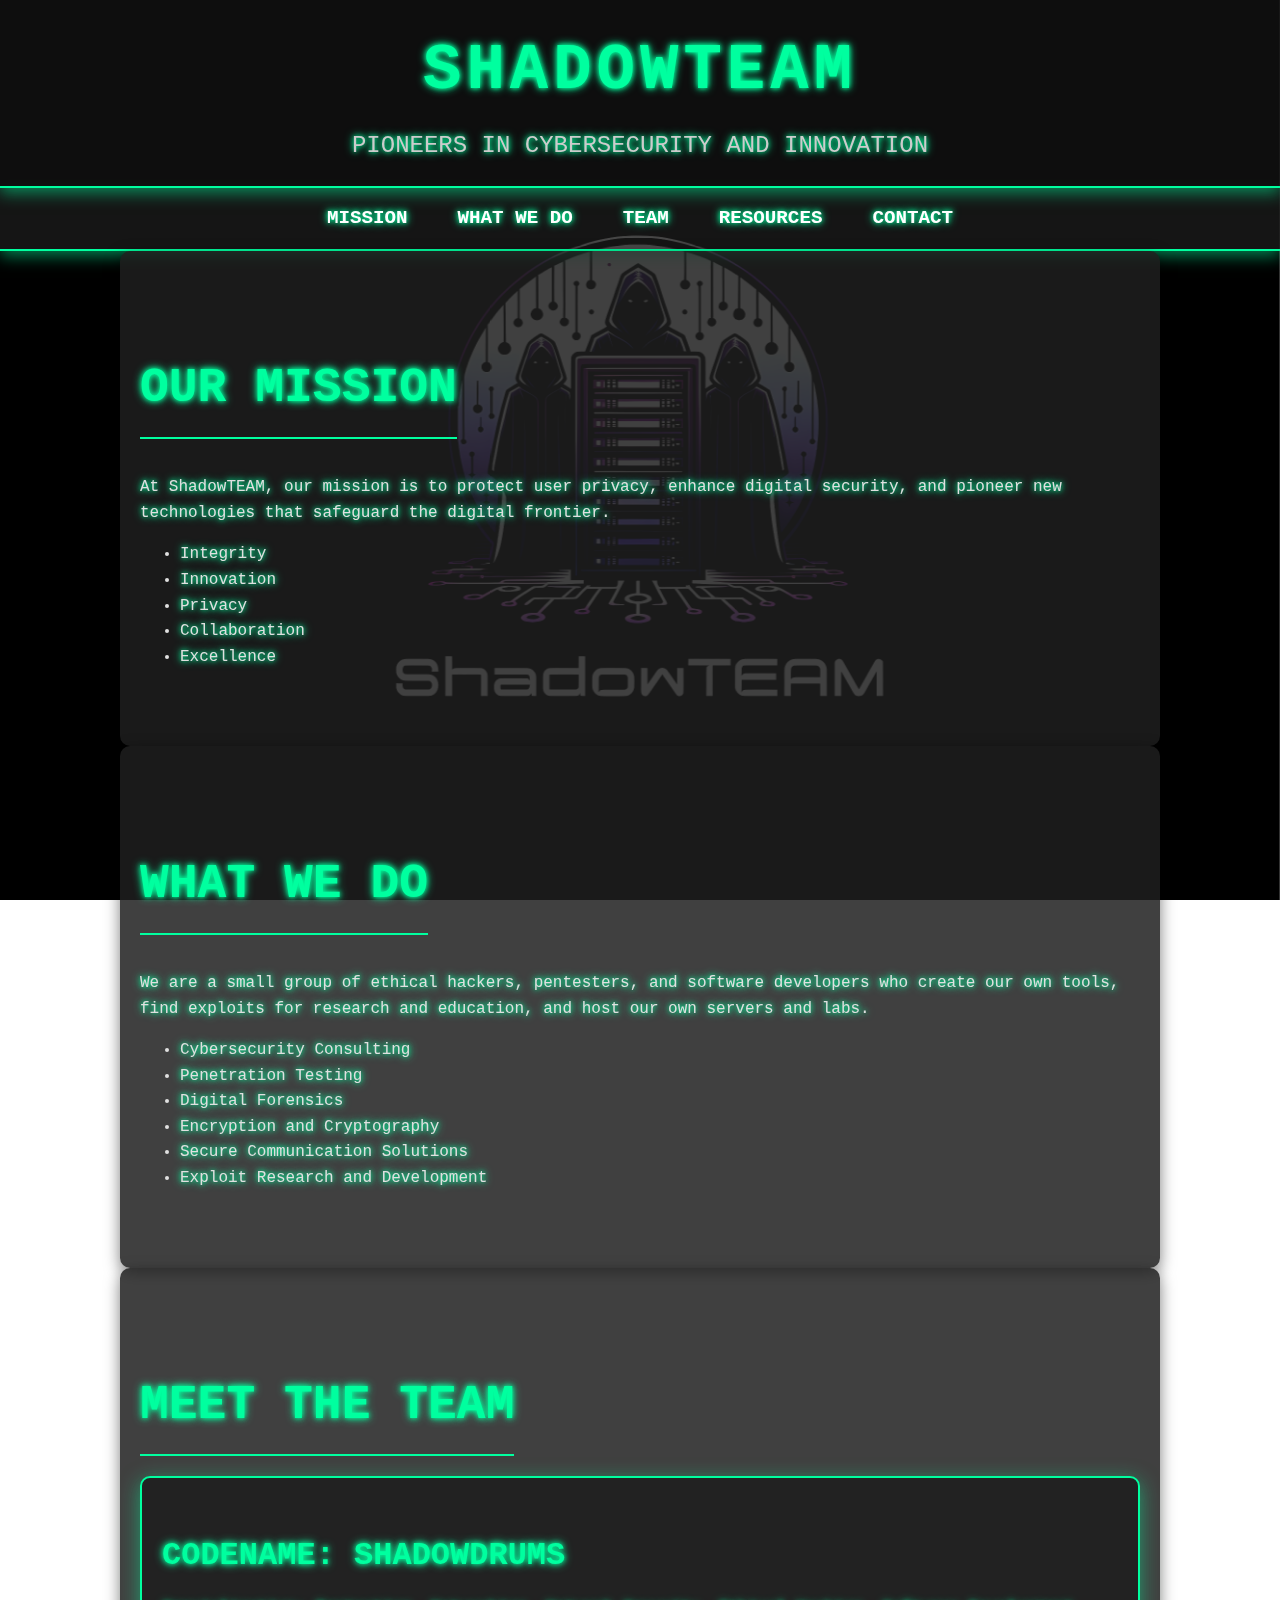
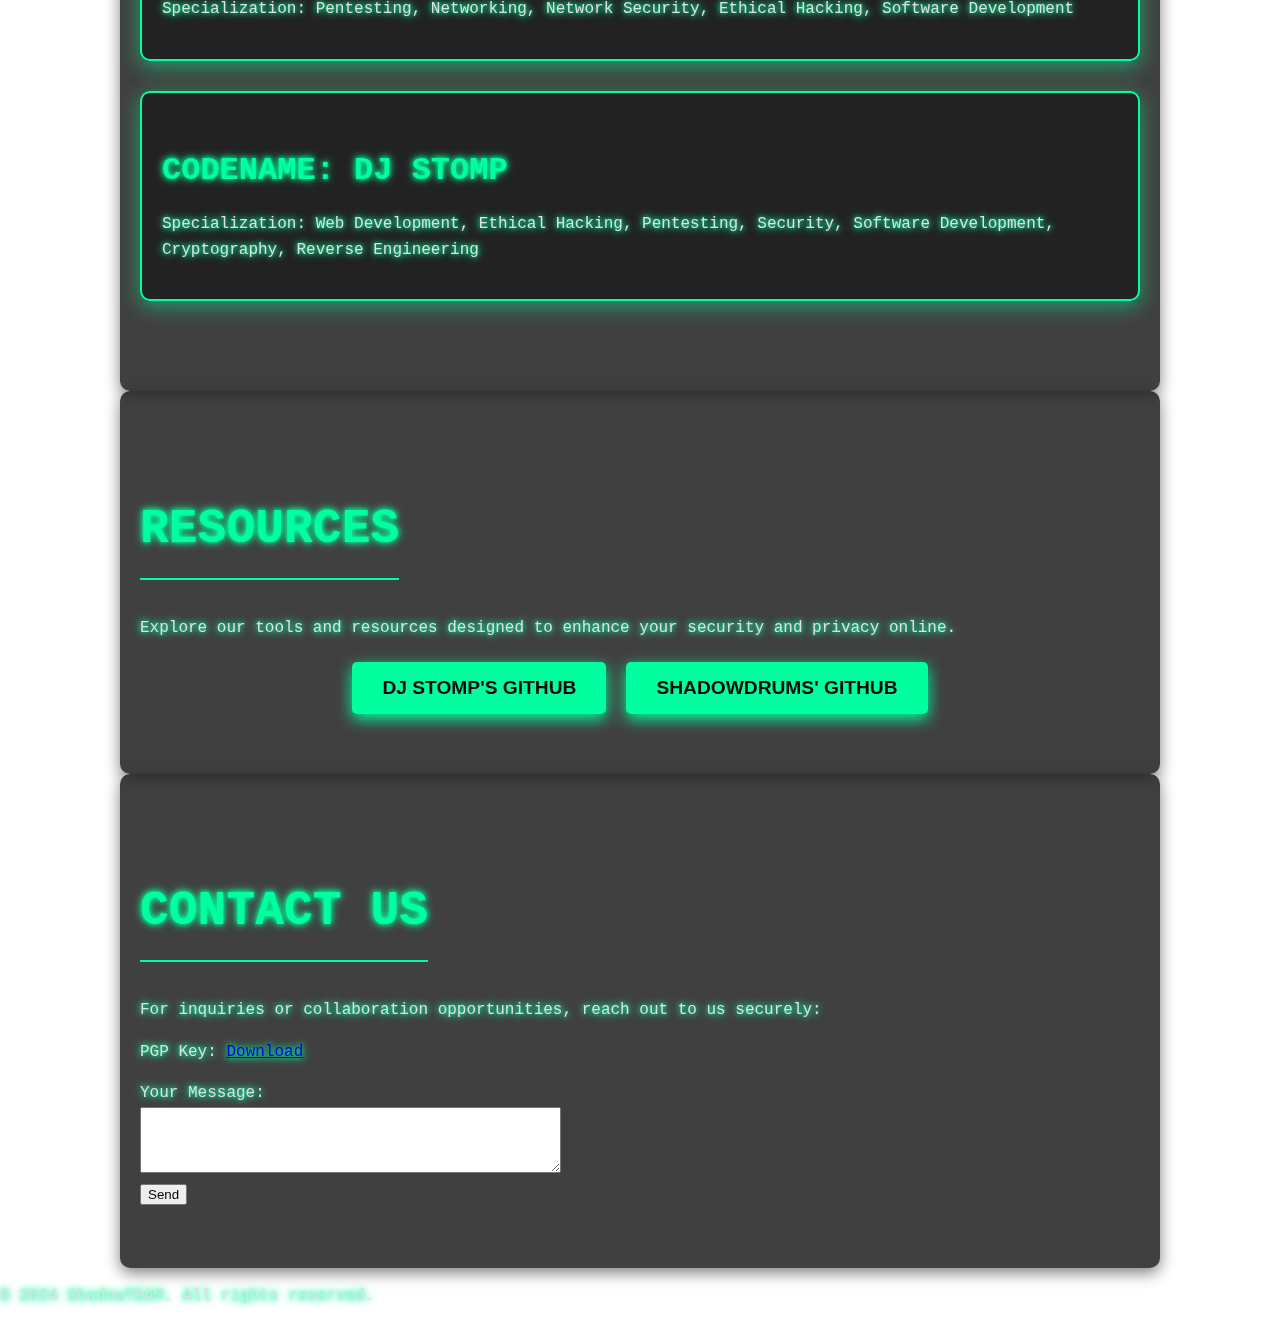
==== index.html @ f8c7018a "Initial commit" ====
<!DOCTYPE html>
<html lang="en">
<head>
    <meta charset="UTF-8">
    <meta name="viewport" content="width=device-width, initial-scale=1.0">
    <meta name="description" content="ShadowTEAM - Pioneers in Cybersecurity and Innovation">
    <title>ShadowTEAM</title>
    <link rel="stylesheet" href="retro-dark-mode.css"> <!-- Link to the retro dark mode CSS -->
</head>
<body>

    <!-- Background Image Section -->
    <div class="background-image"></div>

    <header>
        <h1>ShadowTEAM</h1>
        <p>Pioneers in Cybersecurity and Innovation</p>
    </header>

    <nav>
        <a href="#mission">Mission</a>
        <a href="#whatwedo">What We Do</a>
        <a href="#team">Team</a>
        <a href="#resources">Resources</a>
        <a href="#contact">Contact</a>
    </nav>

    <section id="mission">
        <h2>Our Mission</h2>
        <p>At ShadowTEAM, our mission is to protect user privacy, enhance digital security, and pioneer new technologies that safeguard the digital frontier.</p>
        <ul>
            <li>Integrity</li>
            <li>Innovation</li>
            <li>Privacy</li>
            <li>Collaboration</li>
            <li>Excellence</li>
        </ul>
    </section>

    <section id="whatwedo">
        <h2>What We Do</h2>
        <p>We are a small group of ethical hackers, pentesters, and software developers who create our own tools, find exploits for research and education, and host our own servers and labs.</p>
        <ul>
            <li>Cybersecurity Consulting</li>
            <li>Penetration Testing</li>
            <li>Digital Forensics</li>
            <li>Encryption and Cryptography</li>
            <li>Secure Communication Solutions</li>
            <li>Exploit Research and Development</li>
        </ul>
    </section>

    <section id="team">
        <h2>Meet the Team</h2>
        <div class="team-member">
            <h3>Codename: Shadowdrums</h3>
            <p>Specialization: Pentesting, Networking, Network Security, Ethical Hacking, Software Development</p>
        </div>
        <div class="team-member">
            <h3>Codename: DJ Stomp</h3>
            <p>Specialization: Web Development, Ethical Hacking, Pentesting, Security, Software Development, Cryptography, Reverse Engineering</p>
        </div>
    </section>

    <section id="resources">
        <h2>Resources</h2>
        <p>Explore our tools and resources designed to enhance your security and privacy online.</p>
        <div class="resource-buttons">
            <a href="https://github.com/DJStompZone" target="_blank">
                <button class="resource-button">DJ Stomp's GitHub</button>
            </a>
            <a href="https://github.com/Shadowdrums" target="_blank">
                <button class="resource-button">Shadowdrums' GitHub</button>
            </a>
        </div>
    </section>

    <section id="contact">
        <h2>Contact Us</h2>
        <p>For inquiries or collaboration opportunities, reach out to us securely:</p>
        <p>PGP Key: <a href="#">Download</a></p>
        <form action="/submit" method="post">
            <label for="message">Your Message:</label><br>
            <textarea id="message" name="message" rows="4" cols="50"></textarea><br>
            <input type="submit" value="Send">
        </form>
    </section>

    <footer>
        <p>&copy; 2024 ShadowTEAM. All rights reserved.</p>
    </footer>

</body>
</html>
---- retro-dark-mode.css ----
/* Background Image Styling */
.background-image {
    position: fixed;
    top: 0;
    left: 0;
    width: 100%;
    height: 100%;
    background: url('images/ShadowTEAM.png') no-repeat center center;
    background-size: cover;
    z-index: -1; /* Sends the background behind other elements */
}

/* General Styles */
body {
    font-family: 'Courier New', Courier, monospace;
    color: #E0E0E0;
    margin: 0;
    padding: 0;
    line-height: 1.6;
    text-shadow: 0 0 5px #00FF9F, 0 0 10px #00FF9F;
}

/* Header Styles */
header {
    background-color: rgba(18, 18, 18, 0.8);
    padding: 20px;
    text-align: center;
    box-shadow: 0px 5px 15px rgba(0, 255, 159, 0.5);
    position: sticky;
    top: 0;
    z-index: 1000;
    border-bottom: 2px solid #00FF9F;
}

header h1 {
    margin: 0;
    font-size: 4em;
    color: #00FF9F;
    animation: neon-glow 1.5s ease-in-out infinite alternate;
    text-transform: uppercase;
    letter-spacing: 5px;
}

header p {
    margin: 5px 0 0;
    font-size: 1.5em;
    color: #CCCCCC;
    text-transform: uppercase;
}

/* Navigation Styles */
nav {
    display: flex;
    justify-content: center;
    background-color: rgba(26, 26, 26, 0.8);
    border-bottom: 2px solid #00FF9F;
    box-shadow: 0px 5px 15px rgba(0, 255, 159, 0.5);
}

nav a {
    padding: 15px 25px;
    text-decoration: none;
    color: #FFFFFF;
    font-size: 1.2em;
    transition: color 0.3s, text-shadow 0.3s;
    font-weight: bold;
    text-transform: uppercase;
}

nav a:hover {
    color: #00FF9F;
    text-shadow: 0px 0px 10px #00FF9F;
}

/* Section Styles */
section {
    padding: 60px 20px;
    max-width: 1000px;
    margin: auto;
    background-color: rgba(30, 30, 30, 0.85);
    border-radius: 10px;
    box-shadow: 0px 5px 15px rgba(0, 0, 0, 0.5);
    animation: fadeInUp 1.5s ease-in-out;
}

h2 {
    color: #00FF9F;
    margin-bottom: 20px;
    font-size: 3em;
    border-bottom: 2px solid #00FF9F;
    display: inline-block;
    padding-bottom: 10px;
    animation: fadeInLeft 1s ease-in-out;
    text-transform: uppercase;
}

/* Team Member Styles */
.team-member {
    margin-bottom: 30px;
    background-color: rgba(30, 30, 30, 0.85);
    padding: 20px;
    border-radius: 10px;
    border: 2px solid #00FF9F;
    box-shadow: 0px 5px 20px rgba(0, 255, 159, 0.5);
    transition: transform 0.3s, box-shadow 0.3s;
}

.team-member:hover {
    transform: translateY(-10px);
    box-shadow: 0px 10px 30px rgba(0, 255, 159, 0.7);
}

.team-member h3 {
    color: #00FF9F;
    font-size: 2em;
    margin-bottom: 10px;
    text-transform: uppercase;
}

/* Resource Button Styles */
.resource-buttons {
    display: flex;
    justify-content: center;
    gap: 20px;
    margin-top: 20px;
}

.resource-button {
    background-color: #00FF9F;
    color: #0A0A0A;
    border: none;
    padding: 15px 30px;
    font-size: 1.2em;
    font-weight: bold;
    text-transform: uppercase;
    border-radius: 5px;
    cursor: pointer;
    transition: background-color 0.3s, transform 0.3s, box-shadow 0.3s;
    box-shadow: 0px 5px 15px rgba(0, 255, 159
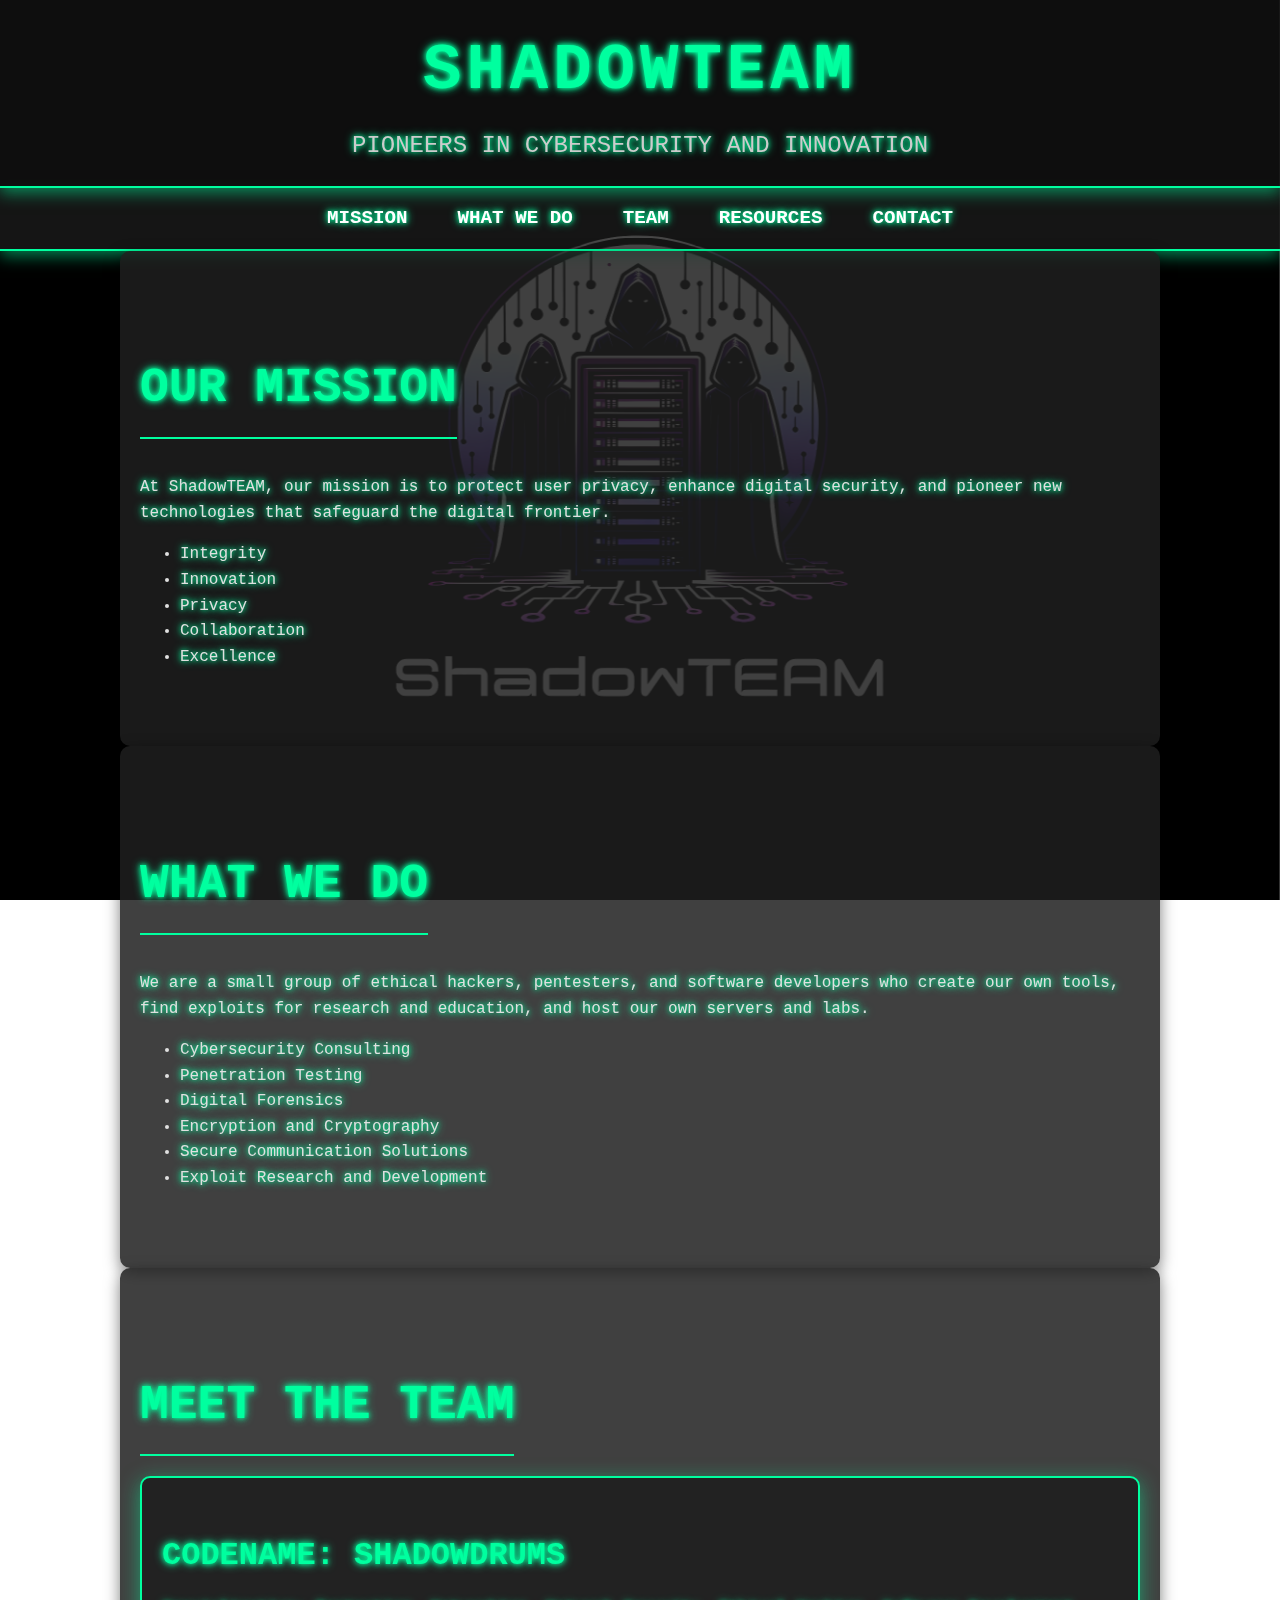
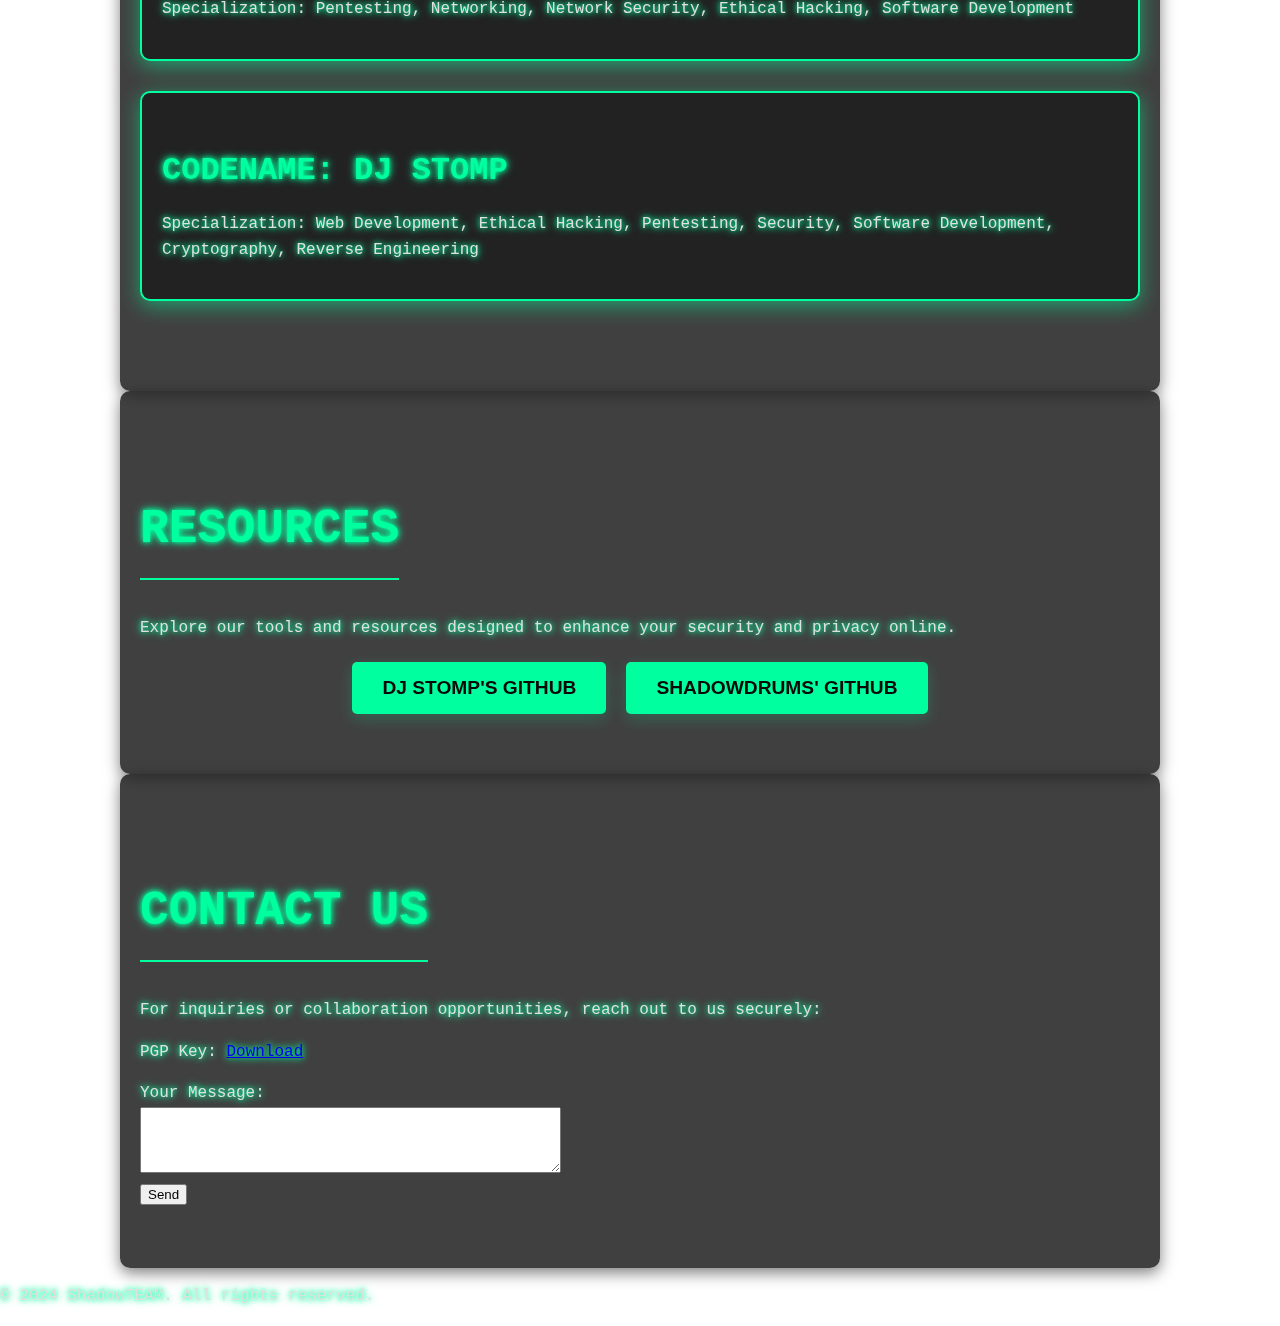
==== commit 0db0b090: "Fix mobile view" ====
--- a/index.html
+++ b/index.html
@@ -9,7 +9,207 @@
 </head>
 <body>
 
-    <!-- Background Image Section -->
+    <!-- Backgroun/* Background Image Styling */
+.background-image {
+    position: fixed;
+    top: 0;
+    left: 0;
+    width: 100%;
+    height: 100%;
+    background: url('images/ShadowTEAM.png') no-repeat center center;
+    background-size: cover;
+    z-index: -1; /* Sends the background behind other elements */
+}
+
+/* General Styles */
+body {
+    font-family: 'Courier New', Courier, monospace;
+    color: #E0E0E0;
+    margin: 0;
+    padding: 0;
+    line-height: 1.6;
+    text-shadow: 0 0 5px #00FF9F, 0 0 10px #00FF9F;
+}
+
+/* Header Styles */
+header {
+    background-color: rgba(18, 18, 18, 0.8);
+    padding: 20px;
+    text-align: center;
+    box-shadow: 0px 5px 15px rgba(0, 255, 159, 0.5);
+    position: sticky;
+    top: 0;
+    z-index: 1000;
+    border-bottom: 2px solid #00FF9F;
+}
+
+header h1 {
+    margin: 0;
+    font-size: 4em;
+    color: #00FF9F;
+    animation: neon-glow 1.5s ease-in-out infinite alternate;
+    text-transform: uppercase;
+    letter-spacing: 5px;
+}
+
+header p {
+    margin: 5px 0 0;
+    font-size: 1.5em;
+    color: #CCCCCC;
+    text-transform: uppercase;
+}
+
+/* Navigation Styles */
+nav {
+    display: flex;
+    justify-content: center;
+    flex-wrap: wrap; /* Enhanced for mobile views */
+    background-color: rgba(26, 26, 26, 0.8);
+    border-bottom: 2px solid #00FF9F;
+    box-shadow: 0px 5px 15px rgba(0, 255, 159, 0.5);
+}
+
+nav a {
+    padding: 15px 25px;
+    text-decoration: none;
+    color: #FFFFFF;
+    font-size: 1.2em;
+    transition: color 0.3s, text-shadow 0.3s;
+    font-weight: bold;
+    text-transform: uppercase;
+}
+
+nav a:hover {
+    color: #00FF9F;
+    text-shadow: 0px 0px 10px #00FF9F;
+}
+
+/* Section Styles */
+section {
+    padding: 20px; /* Reduced padding for smaller screens */
+    max-width: 1000px;
+    margin: auto;
+    background-color: rgba(30, 30, 30, 0.85);
+    border-radius: 10px;
+    box-shadow: 0px 5px 15px rgba(0, 0, 0, 0.5);
+    animation: fadeInUp 1.5s ease-in-out;
+}
+
+h2 {
+    color: #00FF9F;
+    margin-bottom: 20px;
+    font-size: 2em; /* Reduced font size for better readability */
+    border-bottom: 2px solid #00FF9F;
+    display: inline-block;
+    padding-bottom: 10px;
+    animation: fadeInLeft 1s ease-in-out;
+    text-transform: uppercase;
+}
+
+/* Team Member Styles */
+.team-member {
+    margin-bottom: 20px; /* Reduced margin for smaller screens */
+    background-color: rgba(30, 30, 30, 0.85);
+    padding: 20px;
+    border-radius: 10px;
+    border: 2px solid #00FF9F;
+    box-shadow: 0px 5px 20px rgba(0, 255, 159, 0.5);
+    transition: transform 0.3s, box-shadow 0.3s;
+}
+
+.team-member:hover {
+    transform: translateY(-10px);
+    box-shadow: 0px 10px 30px rgba(0, 255, 159, 0.7);
+}
+
+.team-member h3 {
+    color: #00FF9F;
+    font-size: 1.5em; /* Reduced font size for better readability */
+    margin-bottom: 10px;
+    text-transform: uppercase;
+}
+
+/* Resource Button Styles */
+.resource-buttons {
+    display: flex;
+    flex-direction: column; /* Stacked buttons for smaller screens */
+    justify-content: center;
+    gap: 20px;
+    margin-top: 20px;
+}
+
+.resource-button {
+    background-color: #00FF9F;
+    color: #0A0A0A;
+    border: none;
+    padding: 15px 30px;
+    font-size: 1.2em;
+    font-weight: bold;
+    text-transform: uppercase;
+    border-radius: 5px;
+    cursor: pointer;
+    transition: background-color 0.3s, transform 0.3s, box-shadow 0.3s;
+    box-shadow: 0px 5px 15px rgba(0, 255, 159, 0.3);
+}
+
+/* Media Queries for Mobile View */
+@media (max-width: 768px) {
+    header h1 {
+        font-size: 2.5em;
+    }
+
+    nav a {
+        padding: 10px 15px;
+        font-size: 1em;
+    }
+
+    section {
+        padding: 20px 10px;
+    }
+
+    h2 {
+        font-size: 2.5em;
+    }
+
+    .resource-buttons {
+        flex-direction: column;
+        gap: 10px;
+    }
+
+    .resource-button {
+        width: 100%;
+        font-size: 1em;
+        padding: 10px 20px;
+    }
+
+    .team-member h3 {
+        font-size: 1.7em;
+    }
+}
+
+@media (max-width: 480px) {
+    header h1 {
+        font-size: 2em;
+    }
+
+    nav a {
+        font-size: 0.9em;
+        padding: 8px 10px;
+    }
+
+    h2 {
+        font-size: 2em;
+    }
+
+    .resource-button {
+        font-size: 0.9em;
+        padding: 8px 15px;
+    }
+
+    .team-member h3 {
+        font-size: 1.5em;
+    }
+}d Image Section -->
     <div class="background-image"></div>
 
     <header>
--- a/retro-dark-mode.css
+++ b/retro-dark-mode.css
@@ -136,4 +136,59 @@
     border-radius: 5px;
     cursor: pointer;
     transition: background-color 0.3s, transform 0.3s, box-shadow 0.3s;
-    box-shadow: 0px 5px 15px rgba(0, 255, 159
+    box-shadow: 0px 5px 15px rgba(0, 255, 159, 0.2)
+}/* Add to retro-dark-mode.css */
+
+/* Media queries for mobile devices */
+@media (max-width: 768px) {
+    body {
+        font-size: 14px;
+    }
+
+    header h1 {
+        font-size: 2.5em;
+    }
+
+    header p {
+        font-size: 1em;
+    }
+
+    nav {
+        flex-direction: column;
+        align-items: center;
+    }
+
+    nav a {
+        padding: 10px;
+        font-size: 1em;
+    }
+
+    section {
+        padding: 30px 10px;
+    }
+
+    h2 {
+        font-size: 2em;
+    }
+
+    .team-member {
+        padding: 10px;
+    }
+
+    .resource-buttons {
+        flex-direction: column;
+        gap: 10px;
+    }
+
+    .resource-button {
+        padding: 10px;
+        font-size: 1em;
+        width: 100%;
+    }
+
+    form {
+        display: flex;
+        flex-direction: column;
+        gap: 10px;
+    }
+}
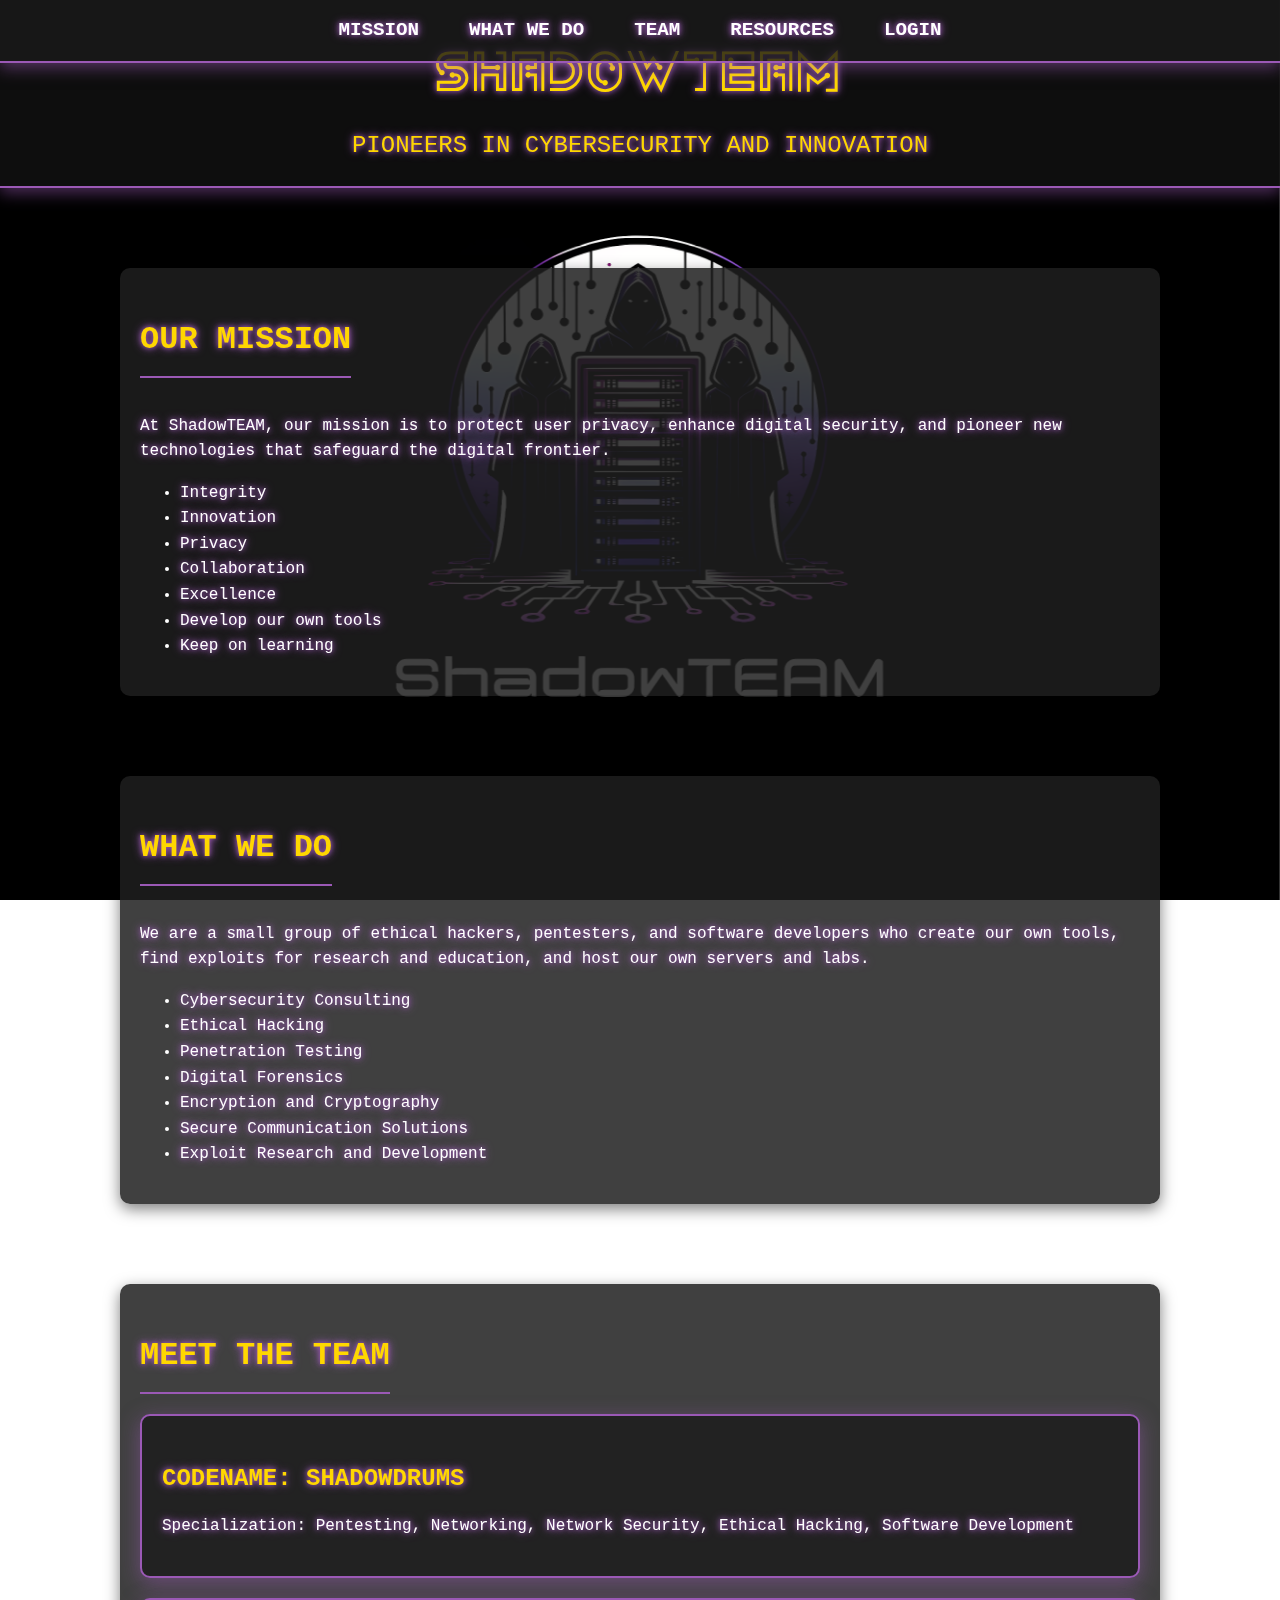
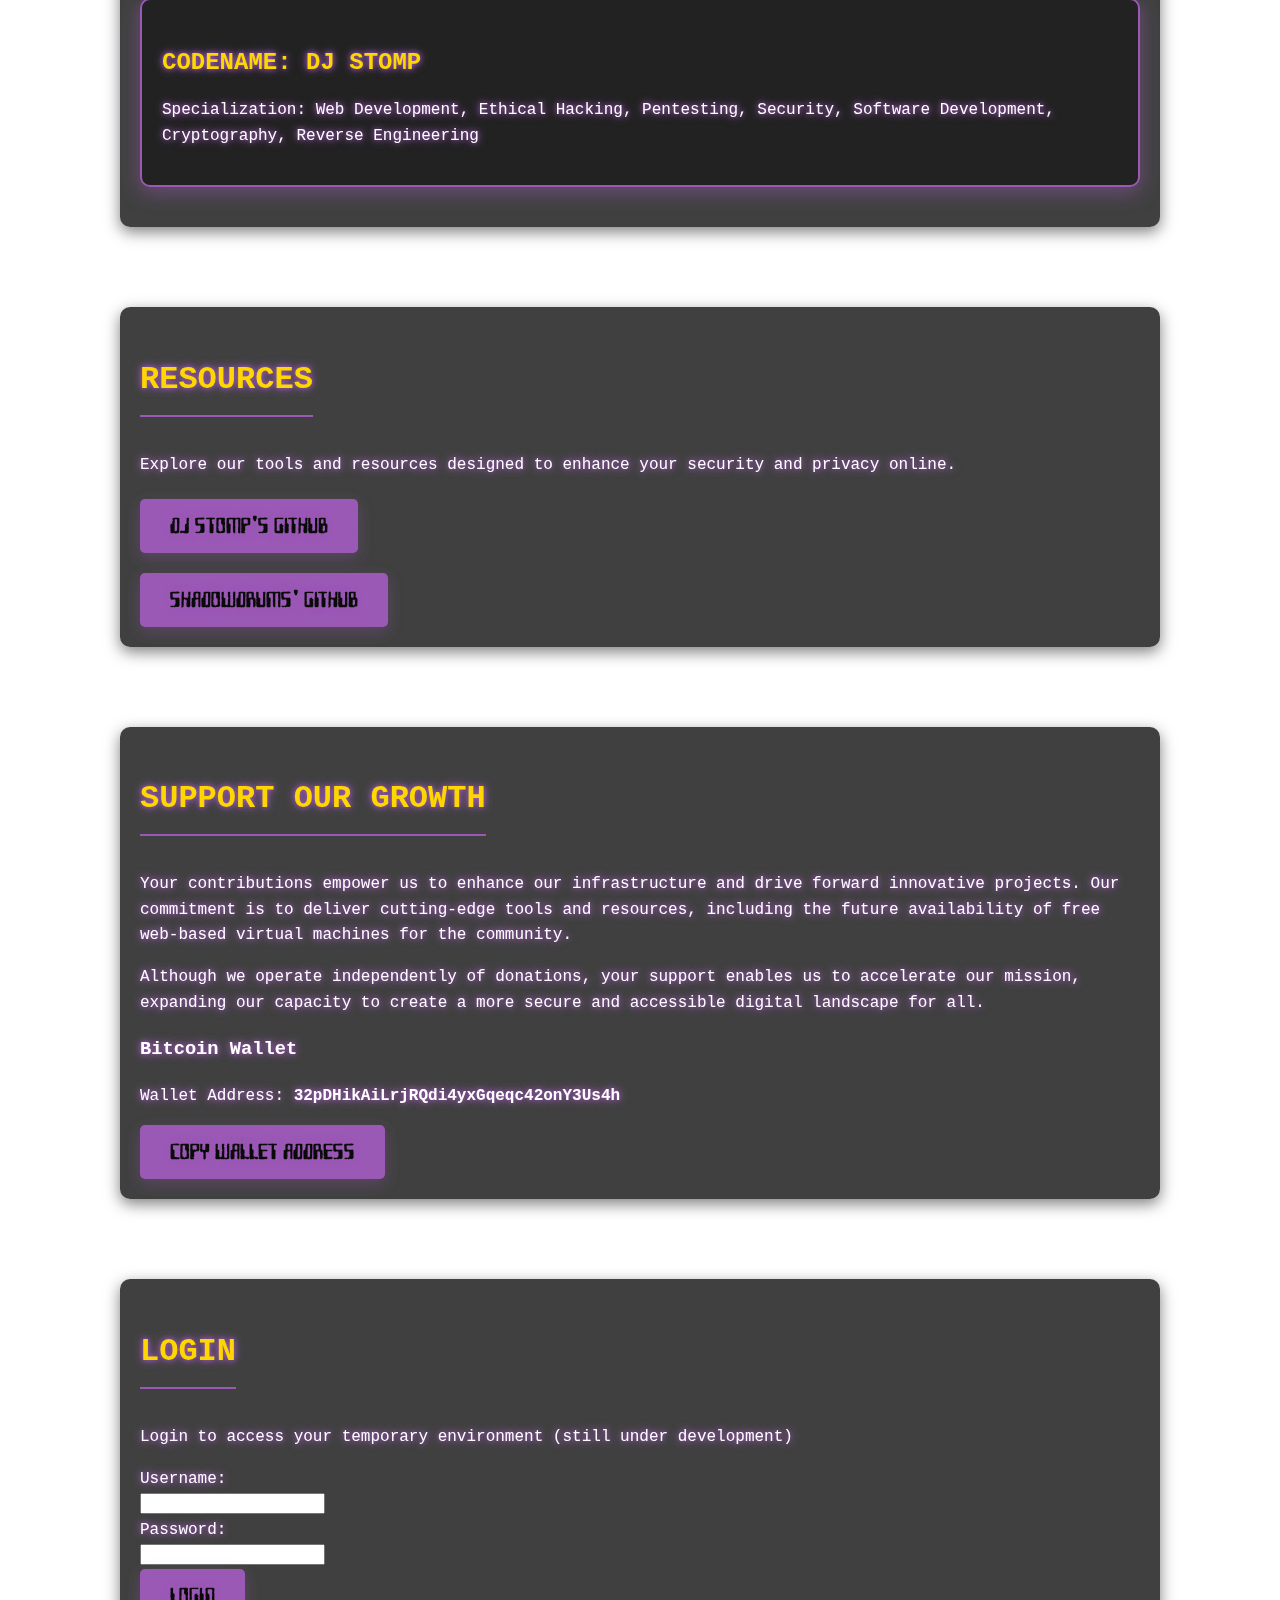
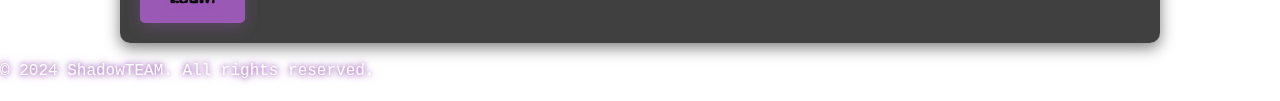
==== commit d594a582: "Shadified" ====
--- a/index.html
+++ b/index.html
@@ -1,215 +1,18 @@
 <!DOCTYPE html>
 <html lang="en">
+
 <head>
     <meta charset="UTF-8">
     <meta name="viewport" content="width=device-width, initial-scale=1.0">
     <meta name="description" content="ShadowTEAM - Pioneers in Cybersecurity and Innovation">
-    <title>ShadowTEAM</title>
-    <link rel="stylesheet" href="retro-dark-mode.css"> <!-- Link to the retro dark mode CSS -->
+    <meta http-equiv="Content-Security-Policy" content="default-src 'self'; img-src 'self' data:; media-src 'self' data:; script-src 'self'; style-src 'self';">
+    <title>ShadowTEAM - Login</title>
+    <link rel="stylesheet" href="retro-dark-mode.css">
 </head>
+
 <body>
 
-    <!-- Backgroun/* Background Image Styling */
-.background-image {
-    position: fixed;
-    top: 0;
-    left: 0;
-    width: 100%;
-    height: 100%;
-    background: url('images/ShadowTEAM.png') no-repeat center center;
-    background-size: cover;
-    z-index: -1; /* Sends the background behind other elements */
-}
-
-/* General Styles */
-body {
-    font-family: 'Courier New', Courier, monospace;
-    color: #E0E0E0;
-    margin: 0;
-    padding: 0;
-    line-height: 1.6;
-    text-shadow: 0 0 5px #00FF9F, 0 0 10px #00FF9F;
-}
-
-/* Header Styles */
-header {
-    background-color: rgba(18, 18, 18, 0.8);
-    padding: 20px;
-    text-align: center;
-    box-shadow: 0px 5px 15px rgba(0, 255, 159, 0.5);
-    position: sticky;
-    top: 0;
-    z-index: 1000;
-    border-bottom: 2px solid #00FF9F;
-}
-
-header h1 {
-    margin: 0;
-    font-size: 4em;
-    color: #00FF9F;
-    animation: neon-glow 1.5s ease-in-out infinite alternate;
-    text-transform: uppercase;
-    letter-spacing: 5px;
-}
-
-header p {
-    margin: 5px 0 0;
-    font-size: 1.5em;
-    color: #CCCCCC;
-    text-transform: uppercase;
-}
-
-/* Navigation Styles */
-nav {
-    display: flex;
-    justify-content: center;
-    flex-wrap: wrap; /* Enhanced for mobile views */
-    background-color: rgba(26, 26, 26, 0.8);
-    border-bottom: 2px solid #00FF9F;
-    box-shadow: 0px 5px 15px rgba(0, 255, 159, 0.5);
-}
-
-nav a {
-    padding: 15px 25px;
-    text-decoration: none;
-    color: #FFFFFF;
-    font-size: 1.2em;
-    transition: color 0.3s, text-shadow 0.3s;
-    font-weight: bold;
-    text-transform: uppercase;
-}
-
-nav a:hover {
-    color: #00FF9F;
-    text-shadow: 0px 0px 10px #00FF9F;
-}
-
-/* Section Styles */
-section {
-    padding: 20px; /* Reduced padding for smaller screens */
-    max-width: 1000px;
-    margin: auto;
-    background-color: rgba(30, 30, 30, 0.85);
-    border-radius: 10px;
-    box-shadow: 0px 5px 15px rgba(0, 0, 0, 0.5);
-    animation: fadeInUp 1.5s ease-in-out;
-}
-
-h2 {
-    color: #00FF9F;
-    margin-bottom: 20px;
-    font-size: 2em; /* Reduced font size for better readability */
-    border-bottom: 2px solid #00FF9F;
-    display: inline-block;
-    padding-bottom: 10px;
-    animation: fadeInLeft 1s ease-in-out;
-    text-transform: uppercase;
-}
-
-/* Team Member Styles */
-.team-member {
-    margin-bottom: 20px; /* Reduced margin for smaller screens */
-    background-color: rgba(30, 30, 30, 0.85);
-    padding: 20px;
-    border-radius: 10px;
-    border: 2px solid #00FF9F;
-    box-shadow: 0px 5px 20px rgba(0, 255, 159, 0.5);
-    transition: transform 0.3s, box-shadow 0.3s;
-}
-
-.team-member:hover {
-    transform: translateY(-10px);
-    box-shadow: 0px 10px 30px rgba(0, 255, 159, 0.7);
-}
-
-.team-member h3 {
-    color: #00FF9F;
-    font-size: 1.5em; /* Reduced font size for better readability */
-    margin-bottom: 10px;
-    text-transform: uppercase;
-}
-
-/* Resource Button Styles */
-.resource-buttons {
-    display: flex;
-    flex-direction: column; /* Stacked buttons for smaller screens */
-    justify-content: center;
-    gap: 20px;
-    margin-top: 20px;
-}
-
-.resource-button {
-    background-color: #00FF9F;
-    color: #0A0A0A;
-    border: none;
-    padding: 15px 30px;
-    font-size: 1.2em;
-    font-weight: bold;
-    text-transform: uppercase;
-    border-radius: 5px;
-    cursor: pointer;
-    transition: background-color 0.3s, transform 0.3s, box-shadow 0.3s;
-    box-shadow: 0px 5px 15px rgba(0, 255, 159, 0.3);
-}
-
-/* Media Queries for Mobile View */
-@media (max-width: 768px) {
-    header h1 {
-        font-size: 2.5em;
-    }
-
-    nav a {
-        padding: 10px 15px;
-        font-size: 1em;
-    }
-
-    section {
-        padding: 20px 10px;
-    }
-
-    h2 {
-        font-size: 2.5em;
-    }
-
-    .resource-buttons {
-        flex-direction: column;
-        gap: 10px;
-    }
-
-    .resource-button {
-        width: 100%;
-        font-size: 1em;
-        padding: 10px 20px;
-    }
-
-    .team-member h3 {
-        font-size: 1.7em;
-    }
-}
-
-@media (max-width: 480px) {
-    header h1 {
-        font-size: 2em;
-    }
-
-    nav a {
-        font-size: 0.9em;
-        padding: 8px 10px;
-    }
-
-    h2 {
-        font-size: 2em;
-    }
-
-    .resource-button {
-        font-size: 0.9em;
-        padding: 8px 15px;
-    }
-
-    .team-member h3 {
-        font-size: 1.5em;
-    }
-}d Image Section -->
+    <!-- Background Image Section -->
     <div class="background-image"></div>
 
     <header>
@@ -222,26 +25,31 @@
         <a href="#whatwedo">What We Do</a>
         <a href="#team">Team</a>
         <a href="#resources">Resources</a>
-        <a href="#contact">Contact</a>
+        <a href="#login">Login</a>
     </nav>
 
     <section id="mission">
         <h2>Our Mission</h2>
-        <p>At ShadowTEAM, our mission is to protect user privacy, enhance digital security, and pioneer new technologies that safeguard the digital frontier.</p>
+        <p>At ShadowTEAM, our mission is to protect user privacy, enhance digital security, and pioneer new technologies
+            that safeguard the digital frontier.</p>
         <ul>
             <li>Integrity</li>
             <li>Innovation</li>
             <li>Privacy</li>
             <li>Collaboration</li>
             <li>Excellence</li>
+            <li>Develop our own tools</li>
+            <li>Keep on learning</li>
         </ul>
     </section>
 
     <section id="whatwedo">
         <h2>What We Do</h2>
-        <p>We are a small group of ethical hackers, pentesters, and software developers who create our own tools, find exploits for research and education, and host our own servers and labs.</p>
+        <p>We are a small group of ethical hackers, pentesters, and software developers who create our own tools, find
+            exploits for research and education, and host our own servers and labs.</p>
         <ul>
             <li>Cybersecurity Consulting</li>
+            <li>Ethical Hacking</li>
             <li>Penetration Testing</li>
             <li>Digital Forensics</li>
             <li>Encryption and Cryptography</li>
@@ -258,7 +66,8 @@
         </div>
         <div class="team-member">
             <h3>Codename: DJ Stomp</h3>
-            <p>Specialization: Web Development, Ethical Hacking, Pentesting, Security, Software Development, Cryptography, Reverse Engineering</p>
+            <p>Specialization: Web Development, Ethical Hacking, Pentesting, Security, Software Development,
+                Cryptography, Reverse Engineering</p>
         </div>
     </section>
 
@@ -275,14 +84,30 @@
         </div>
     </section>
 
-    <section id="contact">
-        <h2>Contact Us</h2>
-        <p>For inquiries or collaboration opportunities, reach out to us securely:</p>
-        <p>PGP Key: <a href="#">Download</a></p>
-        <form action="/submit" method="post">
-            <label for="message">Your Message:</label><br>
-            <textarea id="message" name="message" rows="4" cols="50"></textarea><br>
-            <input type="submit" value="Send">
+    <!-- Donations Section -->
+    <section id="donations">
+        <h2>Support Our Growth</h2>
+        <p>Your contributions empower us to enhance our infrastructure and drive forward innovative projects. Our
+            commitment is to deliver cutting-edge tools and resources, including the future availability of free
+            web-based virtual machines for the community.</p>
+        <p>Although we operate independently of donations, your support enables us to accelerate our mission, expanding
+            our capacity to create a more secure and accessible digital landscape for all.</p>
+        <div class="bitcoin-wallet">
+            <h3>Bitcoin Wallet</h3>
+            <p>Wallet Address: <strong>32pDHikAiLrjRQdi4yxGqeqc42onY3Us4h</strong></p>
+            <button class="resource-button" onclick="copyWalletAddress()">Copy Wallet Address</button>
+        </div>
+    </section>
+
+    <section id="login">
+        <h2>Login</h2>
+        <p>Login to access your temporary environment (still under development)</p>
+        <form action="/login" method="post" id="loginForm">
+            <label for="username">Username:</label><br>
+            <input type="text" id="username" name="username" required><br>
+            <label for="password">Password:</label><br>
+            <input type="password" id="password" name="password" required><br>
+            <input type="submit" value="Login" class="resource-button">
         </form>
     </section>
 
@@ -290,5 +115,14 @@
         <p>&copy; 2024 ShadowTEAM. All rights reserved.</p>
     </footer>
 
+    <script>
+        function copyWalletAddress() {
+            const walletAddress = "32pDHikAiLrjRQdi4yxGqeqc42onY3Us4h";
+            navigator.clipboard.writeText(walletAddress).then(() => {
+                alert("Bitcoin wallet address copied to clipboard!");
+            });
+        }
+    </script>
 </body>
-</html>+
+</html>
--- a/retro-dark-mode.css
+++ b/retro-dark-mode.css
@@ -1,3 +1,34 @@
+/* Import the custom exwayer_font */
+@font-face {
+    font-family: 'exwayer_font';
+    src: url('/fonts/exwayer.woff2') format('woff2');
+    font-weight: normal;
+    font-style: normal;
+}
+
+/* Import the custom FUTUI font */
+@font-face {
+    font-family: 'FUTUI';
+    src: url('/fonts/FUTUI___.woff2') format('woff2');
+    font-weight: normal;
+    font-style: normal;
+}
+
+/* General Styles */
+body {
+    font-family: 'Courier New', Courier, monospace;
+    color: #FFFFFF; /* Default white color for text */
+    margin: 0;
+    padding: 0;
+    line-height: 1.6;
+    text-shadow: 0 0 5px #9b59b6, 0 0 10px #9b59b6; /* Purple neon highlights */
+}
+
+/* Apply neon glow to all text elements */
+* {
+    text-shadow: 0 0 5px #9b59b6, 0 0 10px #9b59b6;
+}
+
 /* Background Image Styling */
 .background-image {
     position: fixed;
@@ -10,32 +41,20 @@
     z-index: -1; /* Sends the background behind other elements */
 }
 
-/* General Styles */
-body {
-    font-family: 'Courier New', Courier, monospace;
-    color: #E0E0E0;
-    margin: 0;
-    padding: 0;
-    line-height: 1.6;
-    text-shadow: 0 0 5px #00FF9F, 0 0 10px #00FF9F;
-}
-
 /* Header Styles */
 header {
     background-color: rgba(18, 18, 18, 0.8);
     padding: 20px;
     text-align: center;
-    box-shadow: 0px 5px 15px rgba(0, 255, 159, 0.5);
-    position: sticky;
-    top: 0;
-    z-index: 1000;
-    border-bottom: 2px solid #00FF9F;
+    box-shadow: 0px 5px 15px rgba(155, 89, 182, 0.5); /* Purple shadow */
+    border-bottom: 2px solid #9b59b6; /* Purple border */
 }
 
 header h1 {
+    font-family: 'exwayer_font', sans-serif; /* Apply custom exwayer_font */
     margin: 0;
     font-size: 4em;
-    color: #00FF9F;
+    color: #FFD700; /* Gold color for the header title */
     animation: neon-glow 1.5s ease-in-out infinite alternate;
     text-transform: uppercase;
     letter-spacing: 5px;
@@ -44,7 +63,7 @@
 header p {
     margin: 5px 0 0;
     font-size: 1.5em;
-    color: #CCCCCC;
+    color: #FFD700; /* Gold color for the subtitle */
     text-transform: uppercase;
 }
 
@@ -52,31 +71,38 @@
 nav {
     display: flex;
     justify-content: center;
+    flex-wrap: wrap; /* Enhanced for mobile views */
     background-color: rgba(26, 26, 26, 0.8);
-    border-bottom: 2px solid #00FF9F;
-    box-shadow: 0px 5px 15px rgba(0, 255, 159, 0.5);
+    border-bottom: 2px solid #9b59b6; /* Purple border */
+    box-shadow: 0px 5px 15px rgba(155, 89, 182, 0.5); /* Purple shadow */
+    position: fixed;
+    width: 100%;
+    top: 0;
+    z-index: 1000;
 }
 
 nav a {
     padding: 15px 25px;
     text-decoration: none;
-    color: #FFFFFF;
+    color: #FFFFFF; /* White color for the links */
     font-size: 1.2em;
     transition: color 0.3s, text-shadow 0.3s;
+    font-family: 'Courier New', Courier, monospace; /* Consistent font for links */
     font-weight: bold;
     text-transform: uppercase;
 }
 
 nav a:hover {
-    color: #00FF9F;
-    text-shadow: 0px 0px 10px #00FF9F;
+    color: #9b59b6; /* Purple color on hover */
+    text-shadow: 0px 0px 10px #9b59b6; /* Purple neon highlight on hover */
 }
 
 /* Section Styles */
 section {
-    padding: 60px 20px;
+    padding: 20px;
     max-width: 1000px;
     margin: auto;
+    margin-top: 80px; /* Space for the fixed navbar */
     background-color: rgba(30, 30, 30, 0.85);
     border-radius: 10px;
     box-shadow: 0px 5px 15px rgba(0, 0, 0, 0.5);
@@ -84,10 +110,10 @@
 }
 
 h2 {
-    color: #00FF9F;
+    color: #FFD700; /* Gold color for section headers */
     margin-bottom: 20px;
-    font-size: 3em;
-    border-bottom: 2px solid #00FF9F;
+    font-size: 2em;
+    border-bottom: 2px solid #9b59b6; /* Purple border */
     display: inline-block;
     padding-bottom: 10px;
     animation: fadeInLeft 1s ease-in-out;
@@ -96,23 +122,23 @@
 
 /* Team Member Styles */
 .team-member {
-    margin-bottom: 30px;
+    margin-bottom: 20px;
     background-color: rgba(30, 30, 30, 0.85);
     padding: 20px;
     border-radius: 10px;
-    border: 2px solid #00FF9F;
-    box-shadow: 0px 5px 20px rgba(0, 255, 159, 0.5);
+    border: 2px solid #9b59b6; /* Purple border */
+    box-shadow: 0px 5px 20px rgba(155, 89, 182, 0.5); /* Purple shadow */
     transition: transform 0.3s, box-shadow 0.3s;
 }
 
 .team-member:hover {
     transform: translateY(-10px);
-    box-shadow: 0px 10px 30px rgba(0, 255, 159, 0.7);
+    box-shadow: 0px 10px 30px rgba(155, 89, 182, 0.7); /* Purple shadow */
 }
 
 .team-member h3 {
-    color: #00FF9F;
-    font-size: 2em;
+    color: #FFD700; /* Gold color for team member titles */
+    font-size: 1.5em;
     margin-bottom: 10px;
     text-transform: uppercase;
 }
@@ -120,59 +146,76 @@
 /* Resource Button Styles */
 .resource-buttons {
     display: flex;
+    flex-direction: column;
     justify-content: center;
     gap: 20px;
     margin-top: 20px;
 }
 
 .resource-button {
-    background-color: #00FF9F;
+    background-color: #9b59b6; /* Purple button background */
     color: #0A0A0A;
     border: none;
     padding: 15px 30px;
     font-size: 1.2em;
+    font-family: 'FUTUI', sans-serif; /* Apply FUTUI font to buttons */
     font-weight: bold;
     text-transform: uppercase;
     border-radius: 5px;
     cursor: pointer;
     transition: background-color 0.3s, transform 0.3s, box-shadow 0.3s;
-    box-shadow: 0px 5px 15px rgba(0, 255, 159, 0.2)
-}/* Add to retro-dark-mode.css */
-
-/* Media queries for mobile devices */
+    box-shadow: 0px 5px 15px rgba(155, 89, 182, 0.3); /* Purple shadow */
+}
+
+/* Fun hover effects for the buttons */
+.resource-button:hover {
+    background-color: #ffd700; /* Gold color on hover */
+    color: #000000; /* Black text on hover */
+    transform: scale(1.1); /* Slightly enlarge the button */
+    box-shadow: 0px 10px 30px rgba(255, 215, 0, 0.7); /* Gold glow effect */
+}
+
+/* Login Button Styles */
+input[type="submit"] {
+    background-color: #9b59b6; /* Purple button background */
+    color: #0A0A0A;
+    border: none;
+    padding: 15px 30px;
+    font-size: 1.2em;
+    font-family: 'FUTUI', sans-serif; /* Apply FUTUI font to login button */
+    font-weight: bold;
+    text-transform: uppercase;
+    border-radius: 5px;
+    cursor: pointer;
+    transition: background-color 0.3s, transform 0.3s, box-shadow 0.3s;
+    box-shadow: 0px 5px 15px rgba(155, 89, 182, 0.3); /* Purple shadow */
+}
+
+/* Fun hover effects for the login button */
+input[type="submit"]:hover {
+    background-color: #ffd700; /* Gold color on hover */
+    color: #000000; /* Black text on hover */
+    transform: scale(1.1); /* Slightly enlarge the button */
+    box-shadow: 0px 10px 30px rgba(255, 215, 0, 0.7); /* Gold glow effect */
+}
+
+/* Media Queries for Mobile View */
 @media (max-width: 768px) {
-    body {
-        font-size: 14px;
-    }
-
     header h1 {
         font-size: 2.5em;
     }
 
-    header p {
+    nav a {
+        padding: 10px 15px;
         font-size: 1em;
     }
 
-    nav {
-        flex-direction: column;
-        align-items: center;
-    }
-
-    nav a {
-        padding: 10px;
-        font-size: 1em;
-    }
-
     section {
-        padding: 30px 10px;
+        padding: 20px 10px;
     }
 
     h2 {
-        font-size: 2em;
-    }
-
-    .team-member {
-        padding: 10px;
+        font-size: 2.5em;
     }
 
     .resource-buttons {
@@ -181,14 +224,68 @@
     }
 
     .resource-button {
-        padding: 10px;
+        width: 100%;
         font-size: 1em;
-        width: 100%;
-    }
-
-    form {
-        display: flex;
-        flex-direction: column;
-        gap: 10px;
-    }
-}
+        padding: 10px 20px;
+    }
+
+    .team-member h3 {
+        font-size: 1.7em;
+    }
+}
+
+@media (max-width: 480px) {
+    header h1 {
+        font-size: 2em;
+    }
+
+    nav a {
+        font-size: 0.9em;
+        padding: 8px 10px;
+    }
+
+    h2 {
+        font-size: 2em;
+    }
+
+    .resource-button {
+        font-size: 0.9em;
+        padding: 8px 15px;
+    }
+
+    .team-member h3 {
+        font-size: 1.5em;
+    }
+}
+
+/* Animations */
+@keyframes fadeInUp {
+    0% {
+        opacity: 0;
+        transform: translateY(20px);
+    }
+    100% {
+        opacity: 1;
+        transform: translateY(0);
+    }
+}
+
+@keyframes fadeInLeft {
+    0% {
+        opacity: 0;
+        transform: translateX(-20px);
+    }
+    100% {
+        opacity: 1;
+        transform: translateX(0);
+    }
+}
+
+@keyframes neon-glow {
+    from {
+        text-shadow: 0 0 5px #9b59b6, 0 0 10px #9b59b6, 0 0 20px #9b59b6, 0 0 30px #9b59b6, 0 0 40px #9b59b6, 0 0 50px #9b59b6, 0 0 60px #9b59b6;
+    }
+    to {
+        text-shadow: 0 0 10px #9b59b6, 0 0 20px #9b59b6, 0 0 30px #9b59b6, 0 0 40px #9b59b6, 0 0 50px #9b59b6, 0 0 60px #9b59b6, 0 0 70px #9b59b6;
+    }
+}
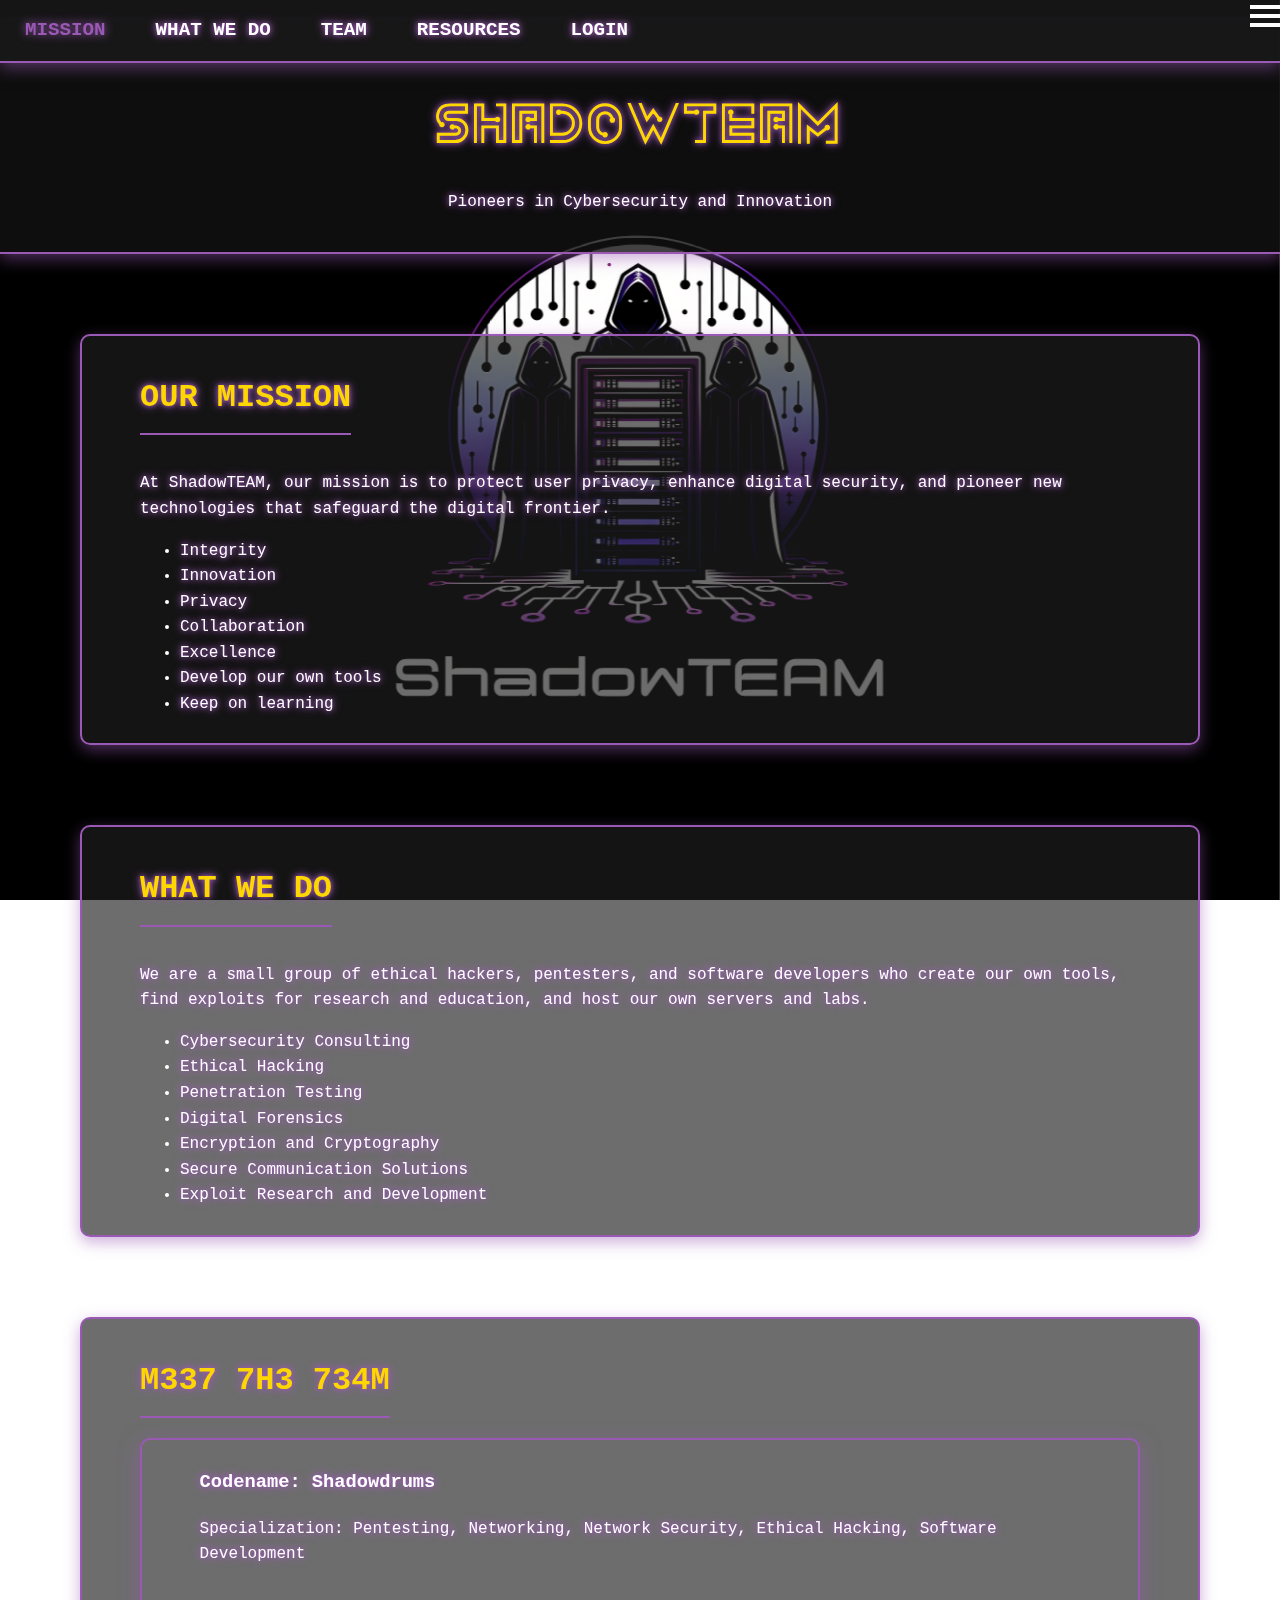
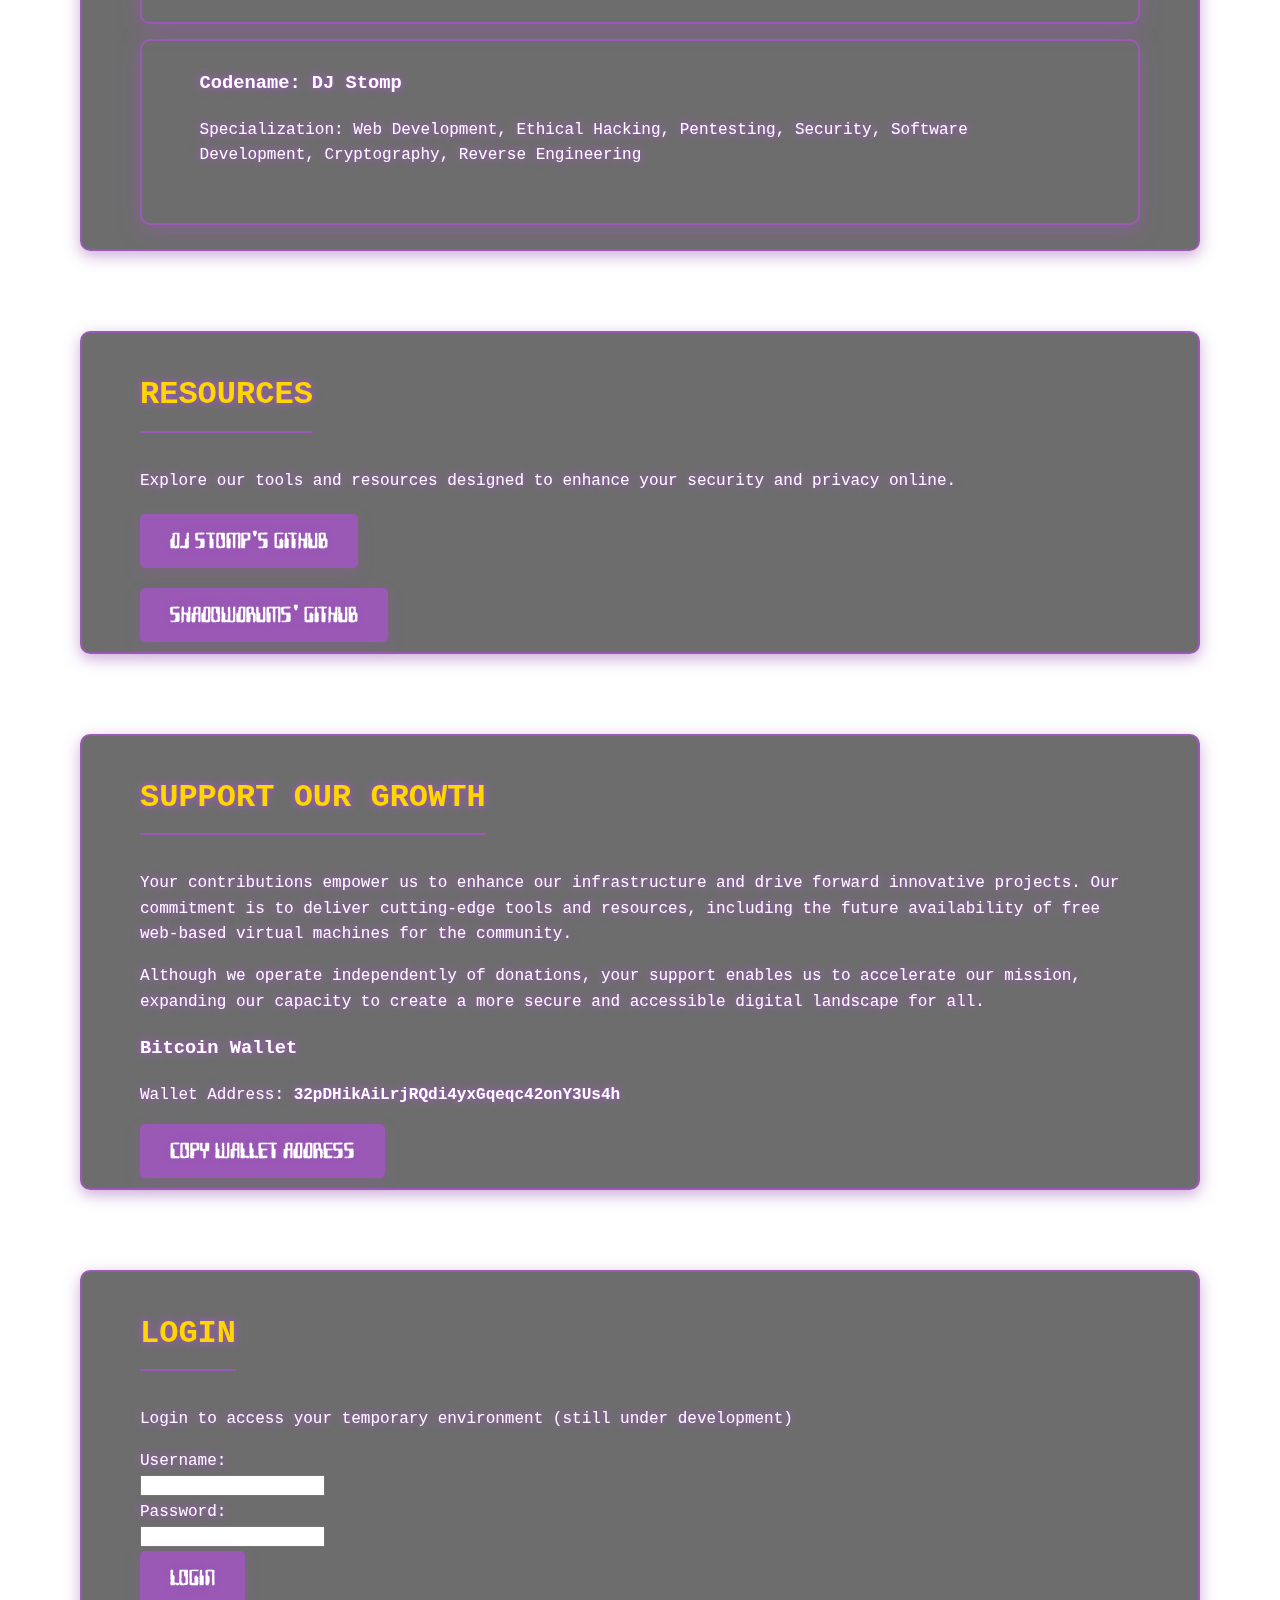
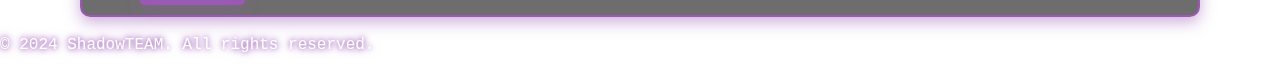
==== commit d6c3ba37: "Stomp code review" ====
--- a/index.html
+++ b/index.html
@@ -5,7 +5,8 @@
     <meta charset="UTF-8">
     <meta name="viewport" content="width=device-width, initial-scale=1.0">
     <meta name="description" content="ShadowTEAM - Pioneers in Cybersecurity and Innovation">
-    <meta http-equiv="Content-Security-Policy" content="default-src 'self'; img-src 'self' data:; media-src 'self' data:; script-src 'self'; style-src 'self';">
+    <meta http-equiv="Content-Security-Policy"
+        content="default-src 'self'; img-src 'self' data:; media-src 'self' data:; script-src 'self'; style-src 'self';">
     <title>ShadowTEAM - Login</title>
     <link rel="stylesheet" href="retro-dark-mode.css">
 </head>
@@ -26,6 +27,22 @@
         <a href="#team">Team</a>
         <a href="#resources">Resources</a>
         <a href="#login">Login</a>
+        <!-- Right-aligned Hamburger Menu Icon -->
+        <div class="dropdown" style="margin-left: auto;">
+            <button class="dropbtn">
+                <div class="menu-icon">
+                    <div class="bar1"></div>
+                    <div class="bar2"></div>
+                    <div class="bar3"></div>
+                </div>
+            </button>
+            <div class="dropdown-content">
+                <a href="tech-support.html">Tech-Support</a>
+                <a href="projects.html">Projects</a>
+                <a href="home-lab.html">Home Lab</a>
+                <a href="register.html">Register</a>
+            </div>
+        </div>
     </nav>
 
     <section id="mission">
@@ -59,7 +76,7 @@
     </section>
 
     <section id="team">
-        <h2>Meet the Team</h2>
+        <h2>M337 7H3 734M</h2>
         <div class="team-member">
             <h3>Codename: Shadowdrums</h3>
             <p>Specialization: Pentesting, Networking, Network Security, Ethical Hacking, Software Development</p>
@@ -122,7 +139,19 @@
                 alert("Bitcoin wallet address copied to clipboard!");
             });
         }
+        document.addEventListener('DOMContentLoaded', () => {
+            window.addEventListener('scroll', () => {
+                const scrollTop = window.pageYOffset || document.documentElement.scrollTop;
+                const docHeight = document.documentElement.scrollHeight - window.innerHeight;
+                const scrollPercentage = scrollTop / docHeight;
+
+                document.querySelector('.background-image').style.filter = `hue-rotate(${scrollPercentage * 360}deg)`;
+            });
+        });
+
+
+
     </script>
 </body>
 
-</html>
+</html>--- a/retro-dark-mode.css
+++ b/retro-dark-mode.css
@@ -17,11 +17,17 @@
 /* General Styles */
 body {
     font-family: 'Courier New', Courier, monospace;
-    color: #FFFFFF; /* Default white color for text */
+    color: #FFFFFF;
+    /* Default white color for text */
     margin: 0;
     padding: 0;
     line-height: 1.6;
-    text-shadow: 0 0 5px #9b59b6, 0 0 10px #9b59b6; /* Purple neon highlights */
+    text-shadow: 0 0 5px #9b59b6, 0 0 10px #9b59b6;
+    /* Purple neon highlights */
+
+    /* Firefox Scrollbar Styles */
+    scrollbar-width: thin;
+    scrollbar-color: #9b59b6 transparent;
 }
 
 /* Apply neon glow to all text elements */
@@ -38,7 +44,11 @@
     height: 100%;
     background: url('images/ShadowTEAM.png') no-repeat center center;
     background-size: cover;
-    z-index: -1; /* Sends the background behind other elements */
+    z-index: -1;
+    /* Sends the background behind other elements */
+    background-position: bottom;
+    background-attachment: fixed;
+    background-repeat: no-repeat;
 }
 
 /* Header Styles */
@@ -46,35 +56,44 @@
     background-color: rgba(18, 18, 18, 0.8);
     padding: 20px;
     text-align: center;
-    box-shadow: 0px 5px 15px rgba(155, 89, 182, 0.5); /* Purple shadow */
-    border-bottom: 2px solid #9b59b6; /* Purple border */
+    box-shadow: 0px 5px 15px rgba(155, 89, 182, 0.5);
+    /* Purple shadow */
+    border-bottom: 2px solid #9b59b6;
+    /* Purple border */
+    margin-top: 20px;
+    /* Move header down */
 }
 
 header h1 {
-    font-family: 'exwayer_font', sans-serif; /* Apply custom exwayer_font */
+    font-family: 'exwayer_font', sans-serif;
+    /* Apply custom exwayer_font */
     margin: 0;
+    padding-top: 1ch;
     font-size: 4em;
-    color: #FFD700; /* Gold color for the header title */
+    color: #FFD700;
+    /* Gold color for the header title */
     animation: neon-glow 1.5s ease-in-out infinite alternate;
     text-transform: uppercase;
     letter-spacing: 5px;
-}
-
-header p {
-    margin: 5px 0 0;
-    font-size: 1.5em;
-    color: #FFD700; /* Gold color for the subtitle */
-    text-transform: uppercase;
+    transition: filter 0.5s ease-in-out;
+}
+
+header h1:hover {
+    filter: brightness(1.5) contrast(1.5);
+    /* Apply a more sensible filter on hover */
 }
 
 /* Navigation Styles */
 nav {
     display: flex;
     justify-content: center;
-    flex-wrap: wrap; /* Enhanced for mobile views */
+    flex-wrap: wrap;
+    /* Enhanced for mobile views */
     background-color: rgba(26, 26, 26, 0.8);
-    border-bottom: 2px solid #9b59b6; /* Purple border */
-    box-shadow: 0px 5px 15px rgba(155, 89, 182, 0.5); /* Purple shadow */
+    border-bottom: 2px solid #9b59b6;
+    /* Purple border */
+    box-shadow: 0px 5px 15px rgba(155, 89, 182, 0.5);
+    /* Purple shadow */
     position: fixed;
     width: 100%;
     top: 0;
@@ -84,63 +103,171 @@
 nav a {
     padding: 15px 25px;
     text-decoration: none;
-    color: #FFFFFF; /* White color for the links */
+    color: #FFFFFF;
+    /* White color for the links */
     font-size: 1.2em;
     transition: color 0.3s, text-shadow 0.3s;
-    font-family: 'Courier New', Courier, monospace; /* Consistent font for links */
+    font-family: 'Courier New', Courier, monospace;
+    /* Consistent font for links */
     font-weight: bold;
     text-transform: uppercase;
 }
 
 nav a:hover {
-    color: #9b59b6; /* Purple color on hover */
-    text-shadow: 0px 0px 10px #9b59b6; /* Purple neon highlight on hover */
+    color: #9b59b6;
+    /* Purple color on hover */
+    text-shadow: 0px 0px 10px #9b59b6;
+    /* Purple neon highlight on hover */
+}
+
+/* Dropdown container */
+.dropdown {
+    position: relative;
+    display: inline-block;
+    margin-left: auto;
+}
+
+/* Dropdown Button */
+.dropbtn {
+    background-color: transparent;
+    border: none;
+    cursor: pointer;
+    padding: 0;
+}
+
+/* Hamburger Menu Icon */
+.menu-icon {
+    display: inline-block;
+    cursor: pointer;
+    width: 30px;
+    height: 25px;
+    position: relative;
+}
+
+.menu-icon div {
+    background-color: #FFFFFF;
+    /* White color for the lines */
+    height: 4px;
+    margin: 5px 0;
+    width: 100%;
+    transition: all 0.3s ease-in-out;
+}
+
+/* Dropdown Content (hidden by default) */
+.dropdown-content {
+    display: none;
+    position: absolute;
+    right: 0;
+    background-color: rgba(26, 26, 26, 0.9);
+    min-width: 160px;
+    box-shadow: 0 8px 16px rgba(0, 0, 0, 0.5);
+    z-index: 1;
+    border: 2px solid #9b59b6;
+    border-radius: 5px;
+}
+
+/* Links inside the dropdown */
+.dropdown-content a {
+    color: #FFFFFF;
+    /* White text color */
+    padding: 12px 16px;
+    text-decoration: none;
+    display: block;
+    font-size: 1.2em;
+    font-family: 'FUTUI', sans-serif;
+    /* Apply FUTUI font */
+    font-weight: bold;
+    text-transform: uppercase;
+    background-color: #9b59b6;
+    /* Default background color */
+    border: none;
+    border-radius: 5px;
+    box-shadow: 0px 5px 15px rgba(155, 89, 182, 0.3);
+    /* Purple shadow */
+    transition: background-color 0.3s, transform 0.3s, box-shadow 0.3s, color 0.3s;
+}
+
+/* Change color of dropdown links on hover */
+.dropdown-content a:hover {
+    background-color: #FFD700;
+    /* Gold background on hover */
+    color: #000000;
+    /* Black text on hover */
+    transform: scale(1.1);
+    /* Slightly enlarge the link */
+    box-shadow: 0px 10px 30px rgba(255, 215, 0, 0.7);
+    /* More intense shadow on hover */
+}
+
+/* Show the dropdown menu when the user clicks on the button */
+.dropdown:hover .dropdown-content {
+    display: block;
 }
 
 /* Section Styles */
 section {
-    padding: 20px;
+    padding: 1ch 6ch;
     max-width: 1000px;
     margin: auto;
-    margin-top: 80px; /* Space for the fixed navbar */
-    background-color: rgba(30, 30, 30, 0.85);
+    margin-top: 80px;
+    /* Space for the fixed navbar */
+    background-color: rgba(30, 30, 30, 0.65);
+    border: 2px solid #9b59b6;
+    /* Purple border */
     border-radius: 10px;
-    box-shadow: 0px 5px 15px rgba(0, 0, 0, 0.5);
-    animation: fadeInUp 1.5s ease-in-out;
+    box-shadow: 0px 5px 15px rgba(155, 89, 182, 0.5);
+    /* Purple shadow */
+    transition: background-color 0.3s ease-in-out, box-shadow 0.3s ease-in-out;
+}
+
+section:hover {
+    background-color: rgba(30, 30, 30, 0.9);
+    /* Fills background on hover */
+    box-shadow: 0px 10px 30px rgba(155, 89, 182, 0.7);
+    /* More intense shadow on hover */
 }
 
 h2 {
-    color: #FFD700; /* Gold color for section headers */
+    color: #FFD700;
+    /* Gold color for section headers */
     margin-bottom: 20px;
     font-size: 2em;
-    border-bottom: 2px solid #9b59b6; /* Purple border */
+    border-bottom: 2px solid #9b59b6;
+    /* Purple border */
     display: inline-block;
     padding-bottom: 10px;
     animation: fadeInLeft 1s ease-in-out;
     text-transform: uppercase;
+    transition: filter 0.5s ease-in-out;
+}
+
+h2:hover {
+    filter: brightness(1.5) contrast(1.5);
+    /* Apply a more sensible filter on hover */
 }
 
 /* Team Member Styles */
 .team-member {
-    margin-bottom: 20px;
-    background-color: rgba(30, 30, 30, 0.85);
-    padding: 20px;
+    margin-bottom: 1.5ch;
+    background-color: transparent;
+    /* Transparent background initially */
+    padding: 1ch 6ch;
     border-radius: 10px;
-    border: 2px solid #9b59b6; /* Purple border */
-    box-shadow: 0px 5px 20px rgba(155, 89, 182, 0.5); /* Purple shadow */
-    transition: transform 0.3s, box-shadow 0.3s;
+    border: 2px solid #9b59b6;
+    padding-bottom: 4ch;
+    /* Purple border */
+    box-shadow: 0px 5px 20px rgba(155, 89, 182, 0.5);
+    /* Purple shadow */
+    transition: background-color 0.6s ease-in-out, transform 0.3s, box-shadow 0.3s, color 0.65s ease-in-out;
 }
 
 .team-member:hover {
+    background-color: rgba(235, 235, 0, 0.75);
+    /* Fills background on hover */
+    color: black;
     transform: translateY(-10px);
-    box-shadow: 0px 10px 30px rgba(155, 89, 182, 0.7); /* Purple shadow */
-}
-
-.team-member h3 {
-    color: #FFD700; /* Gold color for team member titles */
-    font-size: 1.5em;
-    margin-bottom: 10px;
-    text-transform: uppercase;
+    box-shadow: 0px 10px 30px rgba(155, 89, 182, 0.7);
+    /* More intense shadow on hover */
 }
 
 /* Resource Button Styles */
@@ -153,50 +280,84 @@
 }
 
 .resource-button {
-    background-color: #9b59b6; /* Purple button background */
-    color: #0A0A0A;
+    background-color: #9b59b6;
+    /* Solid color button */
+    color: #FFFFFF;
+    /* White text */
     border: none;
     padding: 15px 30px;
     font-size: 1.2em;
-    font-family: 'FUTUI', sans-serif; /* Apply FUTUI font to buttons */
+    font-family: 'FUTUI', sans-serif;
+    /* Apply FUTUI font to buttons */
     font-weight: bold;
     text-transform: uppercase;
     border-radius: 5px;
     cursor: pointer;
-    transition: background-color 0.3s, transform 0.3s, box-shadow 0.3s;
-    box-shadow: 0px 5px 15px rgba(155, 89, 182, 0.3); /* Purple shadow */
-}
-
-/* Fun hover effects for the buttons */
+    transition: background-color 0.3s, transform 0.3s, box-shadow 0.3s, color 0.3s;
+    box-shadow: 0px 5px 15px rgba(155, 89, 182, 0.3);
+    /* Purple shadow */
+}
+
 .resource-button:hover {
-    background-color: #ffd700; /* Gold color on hover */
-    color: #000000; /* Black text on hover */
-    transform: scale(1.1); /* Slightly enlarge the button */
-    box-shadow: 0px 10px 30px rgba(255, 215, 0, 0.7); /* Gold glow effect */
+    background-color: #FFD700;
+    /* Gold background on hover */
+    color: #000000;
+    /* Black text on hover */
+    transform: scale(1.1);
+    /* Slightly enlarge the button */
+    box-shadow: 0px 10px 30px rgba(255, 215, 0, 0.7);
+    /* More intense shadow on hover */
 }
 
 /* Login Button Styles */
 input[type="submit"] {
-    background-color: #9b59b6; /* Purple button background */
-    color: #0A0A0A;
+    background-color: #9b59b6;
+    /* Solid color button */
+    color: #FFFFFF;
+    /* White text */
     border: none;
     padding: 15px 30px;
     font-size: 1.2em;
-    font-family: 'FUTUI', sans-serif; /* Apply FUTUI font to login button */
+    font-family: 'FUTUI', sans-serif;
+    /* Apply FUTUI font to login button */
     font-weight: bold;
     text-transform: uppercase;
     border-radius: 5px;
     cursor: pointer;
-    transition: background-color 0.3s, transform 0.3s, box-shadow 0.3s;
-    box-shadow: 0px 5px 15px rgba(155, 89, 182, 0.3); /* Purple shadow */
-}
-
-/* Fun hover effects for the login button */
+    transition: background-color 0.3s, transform 0.3s, box-shadow 0.3s, color 0.3s;
+    box-shadow: 0px 5px 15px rgba(155, 89, 182, 0.3);
+    /* Purple shadow */
+}
+
 input[type="submit"]:hover {
-    background-color: #ffd700; /* Gold color on hover */
-    color: #000000; /* Black text on hover */
-    transform: scale(1.1); /* Slightly enlarge the button */
-    box-shadow: 0px 10px 30px rgba(255, 215, 0, 0.7); /* Gold glow effect */
+    background-color: #FFD700;
+    /* Gold background on hover */
+    color: #000000;
+    /* Black text on hover */
+    transform: scale(1.1);
+    /* Slightly enlarge the button */
+    box-shadow: 0px 10px 30px rgba(255, 215, 0, 0.7);
+    /* More intense shadow on hover */
+}
+
+/* Scrollbar Styles for WebKit-based Browsers */
+::-webkit-scrollbar {
+    width: 12px;
+}
+
+::-webkit-scrollbar-track {
+    background: transparent;
+    /* Transparent track */
+}
+
+::-webkit-scrollbar-thumb {
+    background-color: rgba(30, 30, 30, 0.85);
+    /* Match the hover background */
+    border-radius: 10px;
+    border: 2px solid #9b59b6;
+    /* Purple border */
+    box-shadow: 0 0 10px #9b59b6;
+    /* Purple neon outline */
 }
 
 /* Media Queries for Mobile View */
@@ -208,10 +369,6 @@
     nav a {
         padding: 10px 15px;
         font-size: 1em;
-    }
-
-    section {
-        padding: 20px 10px;
     }
 
     h2 {
@@ -264,6 +421,7 @@
         opacity: 0;
         transform: translateY(20px);
     }
+
     100% {
         opacity: 1;
         transform: translateY(0);
@@ -275,6 +433,7 @@
         opacity: 0;
         transform: translateX(-20px);
     }
+
     100% {
         opacity: 1;
         transform: translateX(0);
@@ -285,7 +444,8 @@
     from {
         text-shadow: 0 0 5px #9b59b6, 0 0 10px #9b59b6, 0 0 20px #9b59b6, 0 0 30px #9b59b6, 0 0 40px #9b59b6, 0 0 50px #9b59b6, 0 0 60px #9b59b6;
     }
+
     to {
         text-shadow: 0 0 10px #9b59b6, 0 0 20px #9b59b6, 0 0 30px #9b59b6, 0 0 40px #9b59b6, 0 0 50px #9b59b6, 0 0 60px #9b59b6, 0 0 70px #9b59b6;
     }
-}
+}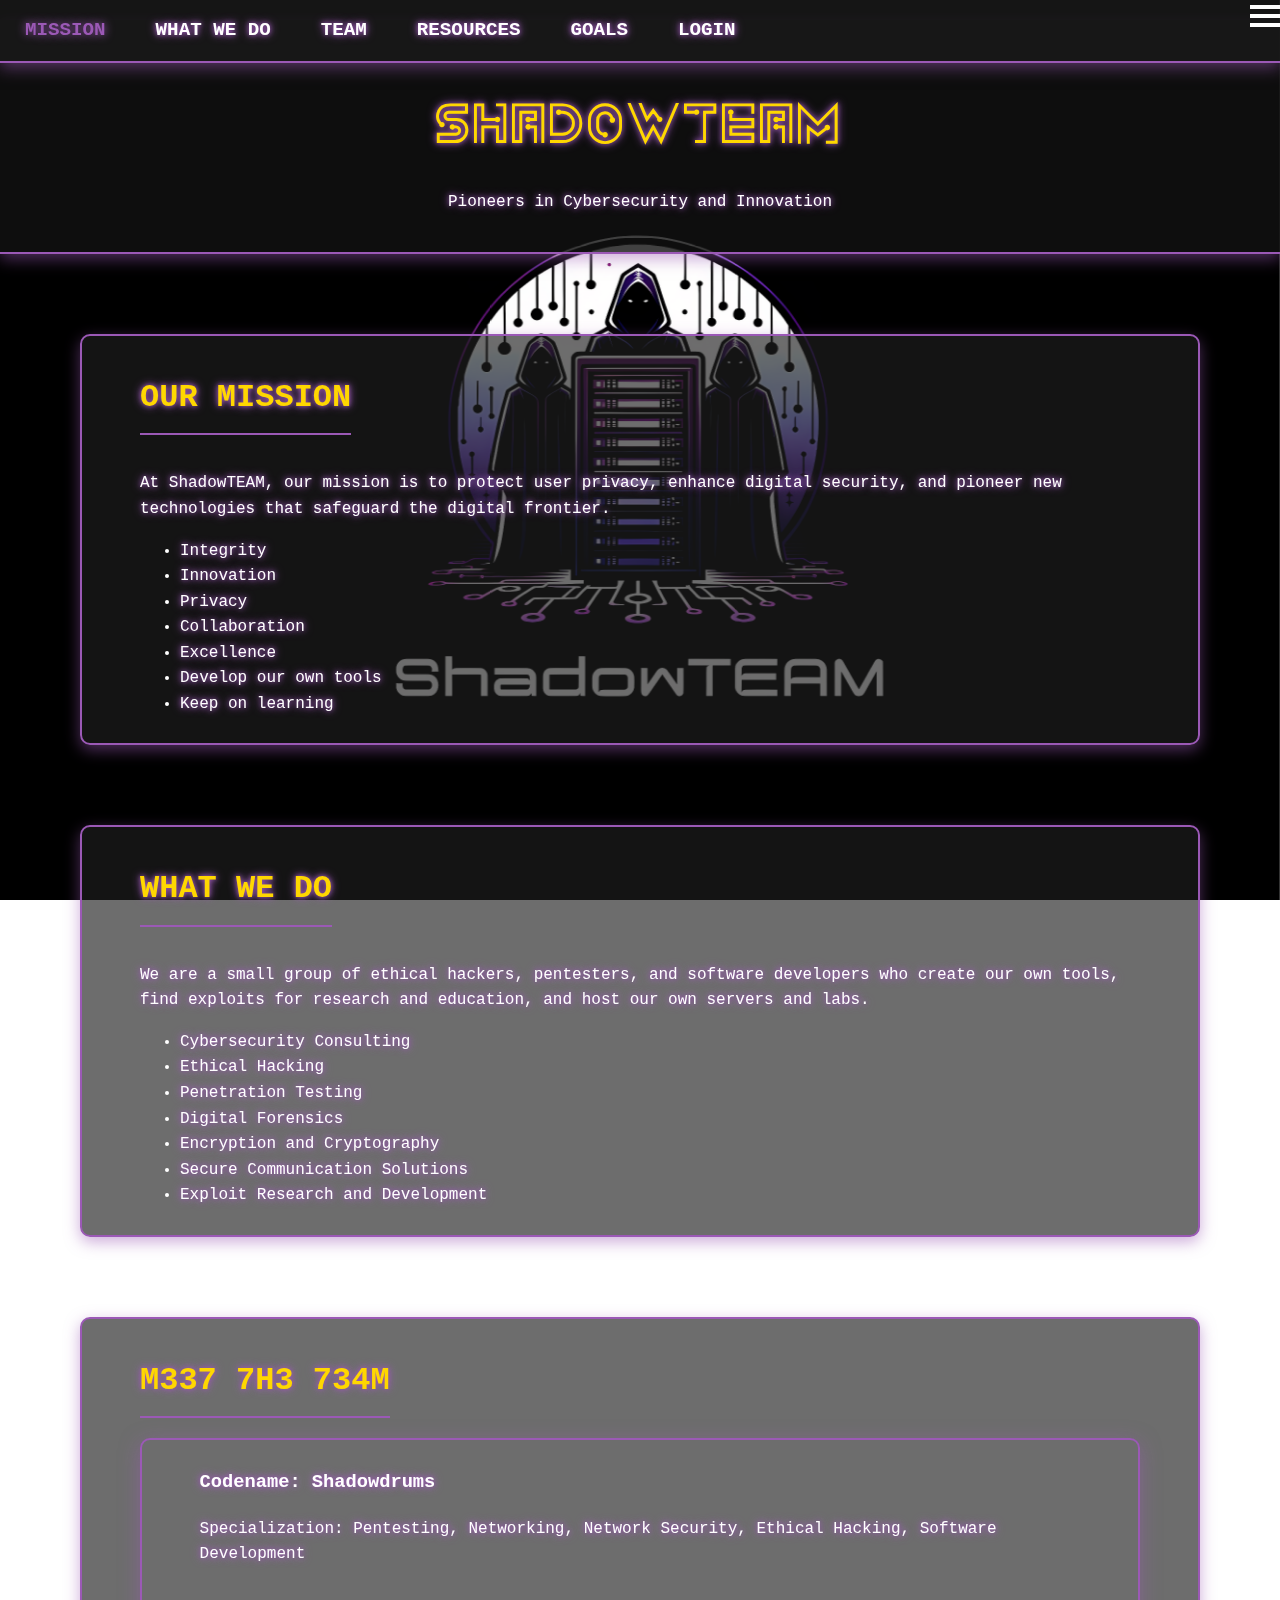
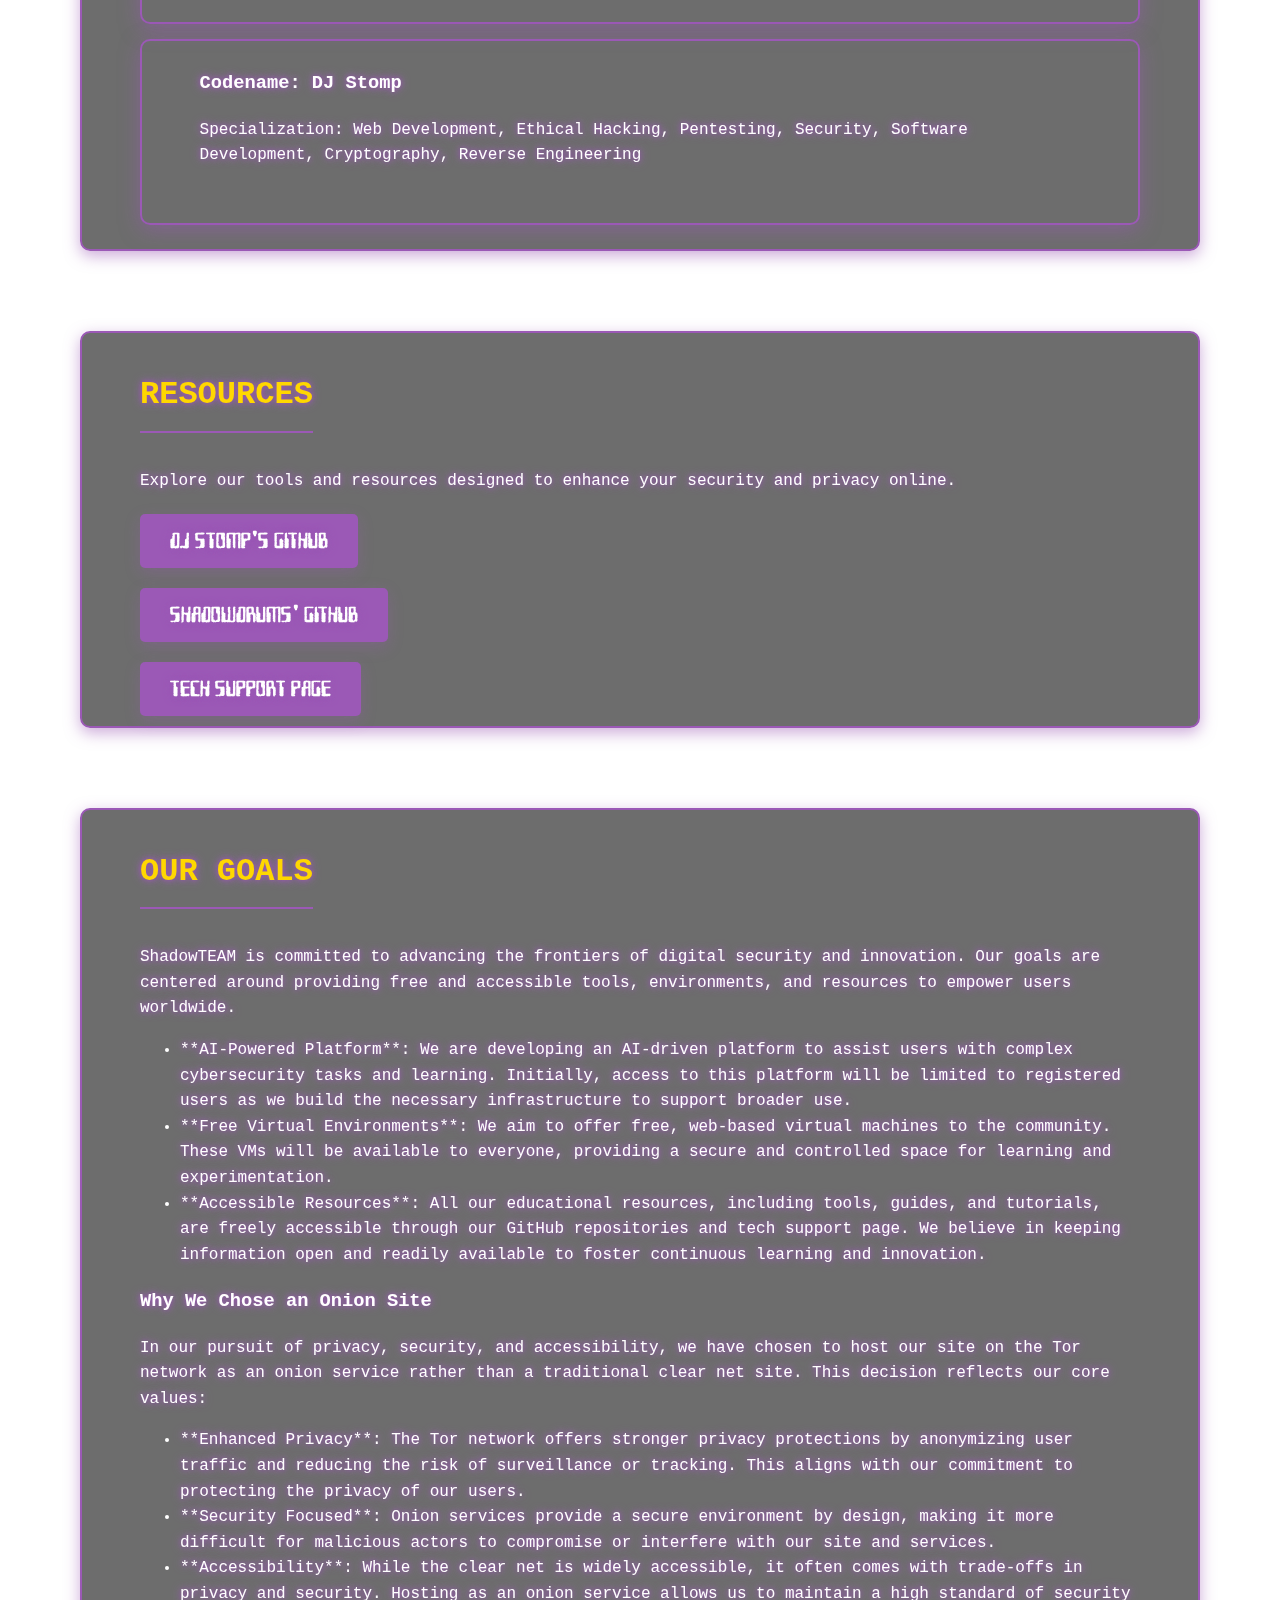
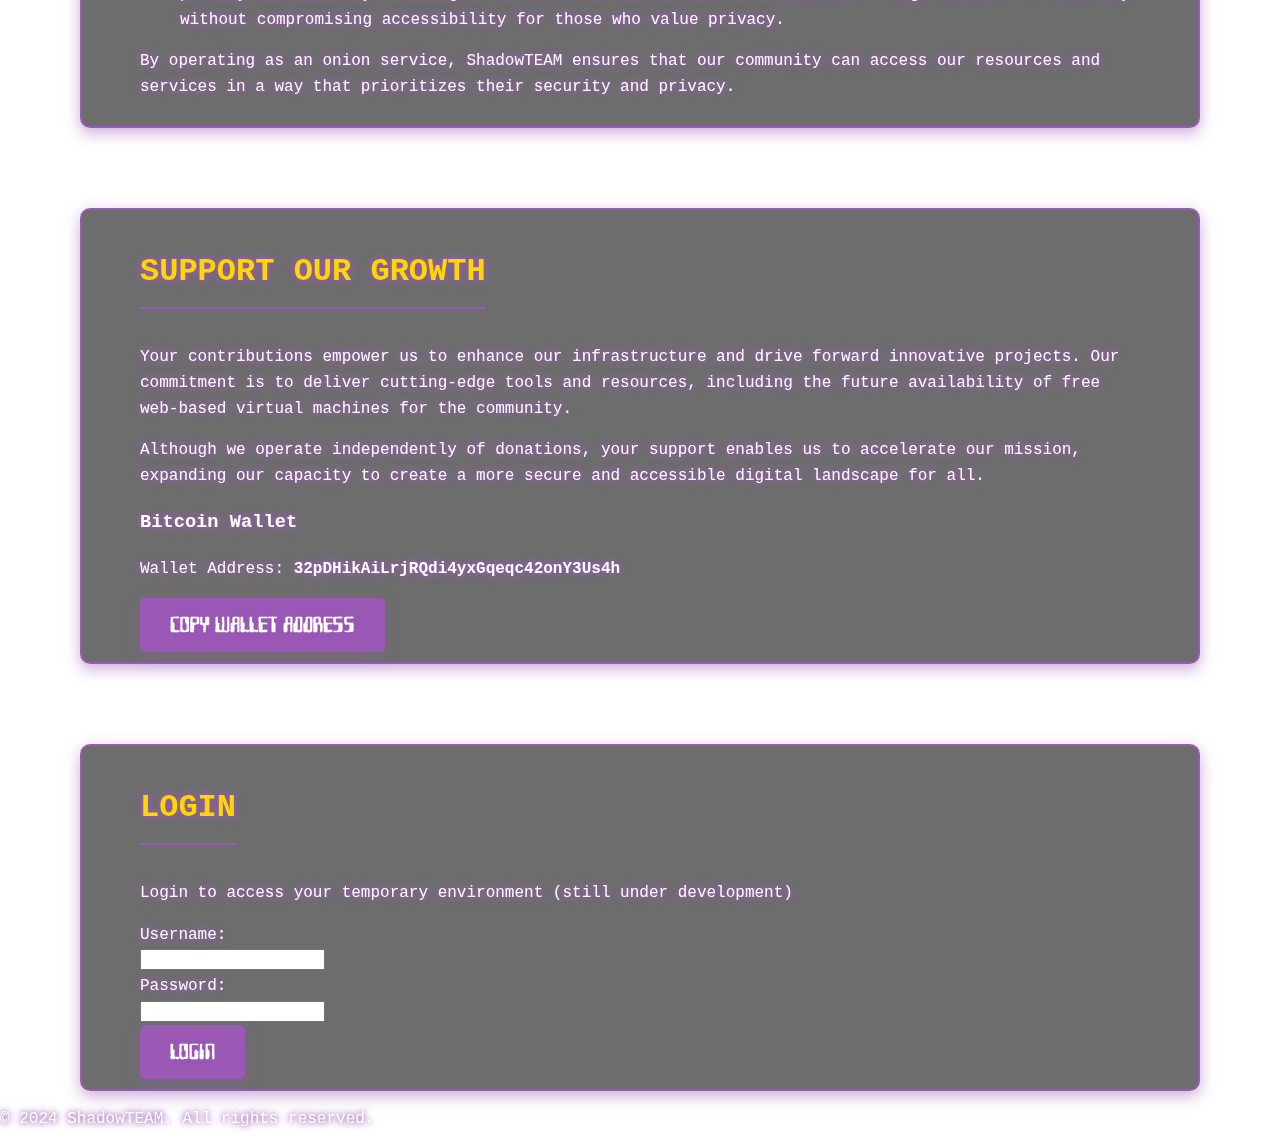
==== commit 016c3db2: "Update index.html" ====
--- a/index.html
+++ b/index.html
@@ -26,6 +26,7 @@
         <a href="#whatwedo">What We Do</a>
         <a href="#team">Team</a>
         <a href="#resources">Resources</a>
+        <a href="#goals">Goals</a>
         <a href="#login">Login</a>
         <!-- Right-aligned Hamburger Menu Icon -->
         <div class="dropdown" style="margin-left: auto;">
@@ -98,7 +99,31 @@
             <a href="https://github.com/Shadowdrums" target="_blank">
                 <button class="resource-button">Shadowdrums' GitHub</button>
             </a>
+            <a href="tech-support.html">
+                <button class="resource-button">Tech Support Page</button>
+            </a>
         </div>
+    </section>
+
+    <!-- Goals Section -->
+    <section id="goals">
+        <h2>Our Goals</h2>
+        <p>ShadowTEAM is committed to advancing the frontiers of digital security and innovation. Our goals are centered around providing free and accessible tools, environments, and resources to empower users worldwide.</p>
+        <ul>
+            <li>**AI-Powered Platform**: We are developing an AI-driven platform to assist users with complex cybersecurity tasks and learning. Initially, access to this platform will be limited to registered users as we build the necessary infrastructure to support broader use.</li>
+            <li>**Free Virtual Environments**: We aim to offer free, web-based virtual machines to the community. These VMs will be available to everyone, providing a secure and controlled space for learning and experimentation.</li>
+            <li>**Accessible Resources**: All our educational resources, including tools, guides, and tutorials, are freely accessible through our GitHub repositories and tech support page. We believe in keeping information open and readily available to foster continuous learning and innovation.</li>
+        </ul>
+
+        <!-- Onion Site Explanation -->
+        <h3>Why We Chose an Onion Site</h3>
+        <p>In our pursuit of privacy, security, and accessibility, we have chosen to host our site on the Tor network as an onion service rather than a traditional clear net site. This decision reflects our core values:</p>
+        <ul>
+            <li>**Enhanced Privacy**: The Tor network offers stronger privacy protections by anonymizing user traffic and reducing the risk of surveillance or tracking. This aligns with our commitment to protecting the privacy of our users.</li>
+            <li>**Security Focused**: Onion services provide a secure environment by design, making it more difficult for malicious actors to compromise or interfere with our site and services.</li>
+            <li>**Accessibility**: While the clear net is widely accessible, it often comes with trade-offs in privacy and security. Hosting as an onion service allows us to maintain a high standard of security without compromising accessibility for those who value privacy.</li>
+        </ul>
+        <p>By operating as an onion service, ShadowTEAM ensures that our community can access our resources and services in a way that prioritizes their security and privacy.</p>
     </section>
 
     <!-- Donations Section -->
@@ -148,10 +173,7 @@
                 document.querySelector('.background-image').style.filter = `hue-rotate(${scrollPercentage * 360}deg)`;
             });
         });
-
-
-
     </script>
 </body>
 
-</html>+</html>
